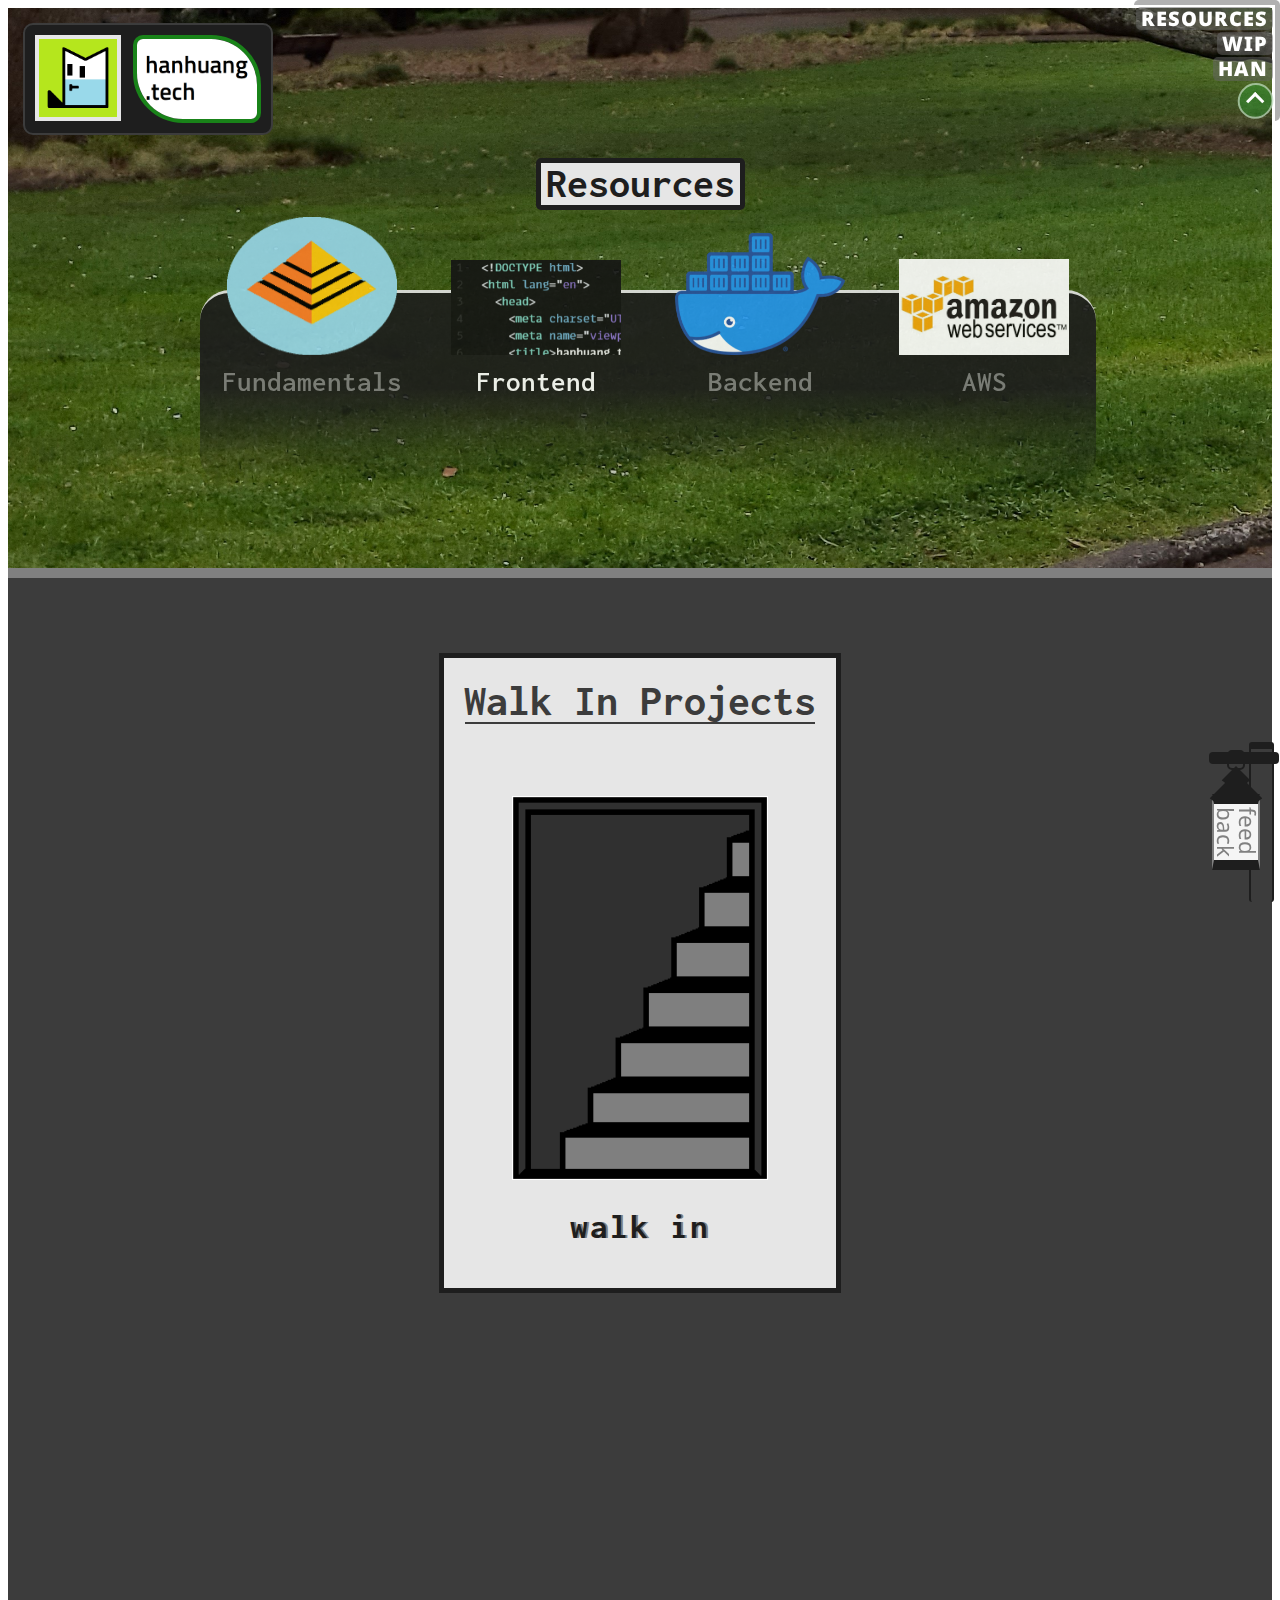
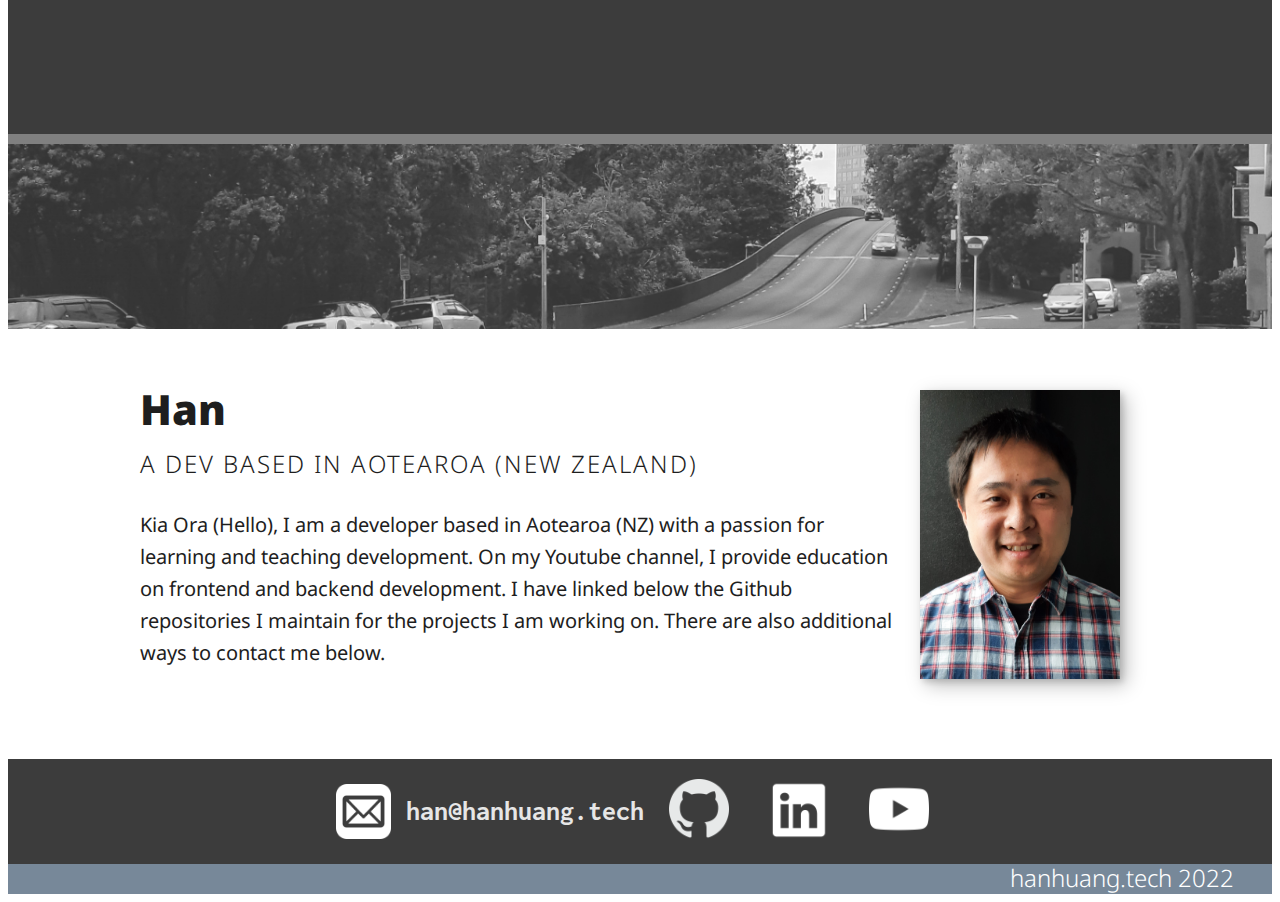
==== html/index.html @ 15618071 "Add new styles to wip grid" ====
<!DOCTYPE html>
<html lang="en">

<head>
  <meta charset="UTF-8" />
  <meta name="viewport" content="width=device-width, initial-scale=1.0" />
  <title>hanhuang.tech</title>
  <!--links-->
  <link rel="stylesheet" href="https://cdnjs.cloudflare.com/ajax/libs/normalize/7.0.0/normalize.min.css" />
  <link rel="stylesheet" href="css/style.css" />
  <!-- favicon -->
  <link rel="icon" type="image/png" href="img/favicon.ico" />
  <!-- fonts -->
  <link rel="preconnect" href="https://fonts.googleapis.com" />
  <link rel="preconnect" href="https://fonts.gstatic.com" crossorigin />
  <link href="https://fonts.googleapis.com/css2?family=Inconsolata&family=Noto+Sans:wght@400;700&display=swap"
    rel="stylesheet" />
</head>

<body>
  <header>
    <!-- nav -->
    <nav class="bar">
      <ul class="nav">
        <li class="nav">
          <a href="#trees">resources</a>
        </li>
        <li class="nav tooltip">
          <a href="#wip">wip<span class="wiptip">Walk In Projects</span></a>
        </li>
        <li class="nav"><a href="#han">han</a></li>
        <li class="nav-arrow">
          <a href="#"><span class="arrow"></span></a>
        </li>
      </ul>
    </nav>
    <a id="feedback" href="mailto:feedback@hanhuang.tech">
      <div class="lantern"></div>
      <div class="feedback">
        <span class="feedback">back</span>
        <span class="feedback">feed</span>
      </div>
    </a>
  </header>
  <!-- trees -->
  <section id="trees">
    <!-- logo -->
    <div id="logo">
      <div class="logo">
        <div id="habbit-toggle">
          <img src="img/habbitnoborder.png" class="habbit" alt="a pic of habbit" />
        </div>
        <a href="index.html">
          <img src="img/hht-banner.png" class="banner" alt="picture of hht banner" />
        </a>
      </div>
    </div>
    <div class="mb">.</div>
    <div class="trees">
      <h1 class="trees">Resources</h1>
    </div>

  </section>
  <!-- resources -->
  <section class="resources">
    <h1 class="resources">Resources</h1>
    <div class="subject-grps">
      <div class="subject">
        <img src="img/pyramid.png" alt="picture of pyramid logo" />
        <ul class="subject">
          <li class="subject">
            <a href="resources/fundamentals/index.html" style="color: gray;">Fundamentals</a>
            <ul class="subject">
              <li class="subject topic fundamentals">
                <a href="resources/fundamentals/index.html#cloud" style="color: gray;">VPS & Cloud computing</a>
              </li>
              <li class="subject topic fundamentals">
                <a href="resources/fundamentals/index.html#clienthost" style="color: gray;">Client-Host network</a>
              </li>
              <li class="subject topic fundamentals">
                <a href="resources/fundamentals/index.html#architectures" style="color: gray;">Monolithic vs
                  Microservice architectures</a>
              </li>
            </ul>
          </li>
        </ul>
      </div>
      <div class="subject">
        <img src="img/html.png" alt="picture of html" />
        <ul class="subject">
          <li class="subject">
            <a href="resources/frontend/index.html">Frontend</a>
            <ul class="subject">
              <li class="subject topic">
                <a href="resources/frontend/index.html#html">HTML</a>
              </li>
              <li class="subject topic">
                <a href="resources/frontend/index.html#css">CSS</a>
              </li>
              <li class="subject topic">
                <a href="resources/frontend/index.html#javascript">JavaScript</a>
              </li>
            </ul>
          </li>
        </ul>
      </div>
      <div class="subject">
        <img src="img/moby.png" alt="picture of moby" />
        <ul class="subject">
          <li class="subject">
            <a href="resources/backend/index.html" style="color: gray;">Backend</a>
            <ul class="subject">
              <li class="subject topic">
                <a href="#" style="color: gray;">Docker</a>
              </li>
              <li class="subject topic">
                <a href="#" style="color: gray;">Nginx</a>
              </li>
            </ul>
          </li>
        </ul>
      </div>
      <div class="subject">
        <img src="img/aws.jpg" alt="logo of aws services" />
        <ul class="subject">
          <li class="subject tooltip">
            <a href="resources/aws/index.html" style="color: gray;">
              AWS<span class="awstip">Amazon Web Services</span></a>
            <ul class="subject">
              <li class="subject topic aws">
                <a href="#" style="color: gray;">Elastic Cloud Compute</a>
              </li>
              <li class="subject topic aws">
                <a href="#" style="color: gray;">Simple Email Service</a>
              </li>
            </ul>
          </li>
        </ul>
      </div>
    </div>
  </section>

  <!-- flowers1 -->
  <div id="flowers1"></div>

  <!-- wip -->
  <section id="wip">
    <div id="walkin">
      <h1 class="walkin">Walk In Projects</h1>
      <img src="img/walkin.png" class="walkin" id="walkimg" alt="picture of stairs" />
      <h2 class="walkin" id="walkh2">walk in</h2>
    </div>
    <div id="hiddenwip">
      <h1 class="progress">Work In Progress</h1>
      <div id="hht">
        <a href="https://github.com/hanhuang-tech/hanhuang.tech">
          <div class="restrict hht">
            <img src="img/static.png" class="progress" alt="a picture of static site code" />
          </div>
        </a>
        <div>
          <h4 class="progress">hanhuang.tech site</h4>
          <p class="progress">
            Static site hanhuang.tech, featuring Shell scripts and files for ease of hosting, containerisation and
            parallel of files. Frontend of site uses Nginx with TLS encryption.
          </p>
          <h5 class="techleft">
            Techologies featured: HTML/CSS, JavaScript, Nginx, Docker, Shell scripts
          </h5>
        </div>
      </div>
      <div id="certgen">
        <a href="https://github.com/hanhuang-tech/certgen_docker" class="progress">
          <div class="restrict certbot">
            <img
              src="https://certbot.eff.org/assets/certbot/certbot-logo-1A-6d3526936bd519275528105555f03904956c040da2be6ee981ef4777389a4cd2.svg"
              class="progress" alt="certbot logo image" />
          </div>
        </a>
        <a href="https://certbot.eff.org/" id="certbot-eff">certbot.eff.org</a>
        <div>
          <h4 class="progress">certgen_docker</h4>
          <p class="progress">
            Creates a container for certbot and executes certbot commands on a mounted container.
          </p>
          <h5 class="techmid">
            Techologies featured: Certbot, Docker, Shell script
          </h5>
        </div>
      </div>
      <div id="clothingsite">
        <a href="https://github.com/hanhuang-tech/clothing-site">
          <div class="restrict clothingsite">
            <img src="img/tshirt.png" class="progress" alt="image of classic-tee" />
          </div>
        </a>
        <div>
          <h4 class="progress">clothing-site</h4>
          <p class="progress">
            Clothing site, featuring choosing of size,
            adding the item, and seeing the item in the cart.
          </p>
          <h5 class="techright">
            Techologies featured: JavaScript, HTML/CSS
          </h5>
        </div>
      </div>
      <div id="dotnet">
        <a href="https://github.com/hanhuang-tech/dotnet_console">
          <div class="restrict dotnet">
            <img src="img/dotnet.jpg" class="progress" alt="image of dotnet" />
          </div>
        </a>
        <div>
          <h4 class="progress">dotnet_console</h4>
          <p class="progress">
            Command-line applications that can run on the .NET Framework
          </p>
          <h5 class="techleft">
            Techologies featured: C#, .NET
          </h5>
        </div>
      </div>
      <div id="other">
        <a href="https://github.com/hanhuang-tech/dotnet_console" class="progress">
          <div class="restrict other">
            <img src="img/gmark.png" class="progress" alt="GitHub-Mark" />
          </div>
        </a>
        <div>
          <h4 class="progress">other projects</h4>
          <p class="progress">
            Other projects in production that I currently maintain or projects that are in development.
          </p>
          <h5 class="techmid">
            Techologies featured: Python
          </h5>
        </div>
      </div>
    </div>
  </section>

  <!-- flower2 -->
  <div id="flowers2"></div>

  <!-- sunset -->
  <div id="sunset"></div>

  <!-- han -->
  <section id="han">
    <div class="han">
      <h1 class="han">Han</h1>
      <h4 class="han">A Dev based in Aotearoa (New Zealand)
        <img class="han" src="img/faceshot.jpg" alt="a headshot of han huang" />
      </h4>
      <p class="han">
        Kia Ora (Hello), I am a developer based in Aotearoa (NZ) with a passion for learning and teaching development.
        On my Youtube channel, I provide education on frontend and backend development. I have linked below the Github
        repositories I maintain for the projects I am working on. There are also additional ways to contact me below.
      </p>
    </div>
  </section>

  <!-- contact -->
  <section id="contact">
    <div class="contact">
      <a href="mailto:han@hanhuang.tech" class="email">
        <img src="img/emailicon.png" id="email" alt="email icon" />
        <h3 class="email">han@hanhuang.tech</h3>
      </a>
      <ul class="contact">
        <li class="contact">
          <a href="https://github.com/hanhuang-tech/hanhuang.tech" class="contact">
            <img src="img/githubicon.png" id="github" alt="github icon" />
          </a>
        </li>
        <li class="contact">
          <a href="https://www.linkedin.com/in/han-huang-6808bb123" class="contact">
            <img src="img/linkedinicon.png" id="linkedin" alt="linkedin icon" />
          </a>
        </li>
        <li class="contact">
          <a href="https://www.youtube.com/channel/UCfbZ-JymS_WUZfyq-QU7UqQ" class="contact">
            <img src="img/youtubeicon.png" id="youtube" alt="youtube icon" />
          </a>
        </li>
      </ul>
    </div>
  </section>

  <!-- footer -->
  <footer id="footer">
    <h4 class="footer">hanhuang.tech 2022</h4>
  </footer>
  <script src="js/index.js"></script>
</body>

</html>
---- html/css/style.css ----
/* custom properties */
:root {
  --ff-primary: "Noto Sans", sans-serif;
  --ff-secondary: "Inconsolata", monospace;

  --fw-reg: 300;
  --fw-bold: 900;

  --clr-light: rgb(230, 230, 230);
  --clr-dark: rgb(30, 30, 30);
  --clr-dark2: rgb(60, 60, 60);
  --clr-accent: rgb(25, 131, 25);
  --clr-accent2: rgb(80, 80, 120);
  --clr-brown: rgb(138, 62, 0);
  --fs-h1: 2.4rem;
  --fs-h2: 1.8rem;
  --fs-h3: 1.4rem;
  --fs-h4: 1.2rem;
  --fs-h5: 1.2rem;
  --fs-body: 1rem;

  --bs: 0.25em 0.25em 0.75em rgba(0, 0, 0, 0.25),
    0.125em 0.125em 0.25em rgba(0, 0, 0, 0.15);
}

@media (min-width: 64em) {
  :root {
    --fs-h1: 2.6rem;
    --fs-h2: 2.2rem;
    --fs-h3: 1.75rem;
    --fs-h4: 1.5rem;
    --fs-h5: 1.2rem;
    --fs-body: 1.25rem;
  }
}

/* typography */
h1 {
  line-height: 1;
  margin: 0;
  font-size: var(--fs-h1);
}

h2 {
  line-height: 2;
  margin: 0;
  font-size: var(--fs-h2);
}

h3 {
  line-height: 0.5;
  margin: 0;
  font-size: var(--fs-h3);
}

h4 {
  line-height: 0.5;
  margin: 0;
  font-size: var(--fs-h4);
}

h5 {
  line-height: 1.2rem;
  font-size: var(--fs-h5);
  font-weight: var(--fw-reg);
}

body {
  line-height: 1.6;
  font-size: var(--fs-body);
  font-family: var(--ff-primary);
}

/* styles */
section {
  padding: 3em 2em;
}

img {
  display: block;
  max-width: 100%;
}

*,
*::before,
*::after {
  box-sizing: border-box;
}

.tooltip {
  position: relative;
  display: inline-block;
}

/* browse assist*/
:focus {
  outline: 3px solid lightblue;
  outline-offset: 2px;
  position: static;
  z-index: 5;
}

html {
  scroll-behavior: smooth;
}

.mb {
  visibility: hidden;
  padding: 0;
  margin: 0;
  line-height: 0;
  font-size: 1.5rem;
  color: lightgray;
}

.mb::after {
  position: relative;
  z-index: 6;
  display: block;
  padding: 0;
  margin: 0;
  content: "";
  background: gray;
  height: 3px;
  width: 3px;
  top: 675px;
}


@media (max-width: 30em) {
  .mb {
    visibility: visible;
  }
}

/* under construction */
#construction {
  background: linear-gradient(to right, blue, red 60%, white 100%);
  background-blend-mode: difference;
  /* border: 0px solid var(--clr-dark);
  border-width: 2px 0; */
  padding: 0;
  margin: 10px 0;
}

h3.construct {
  text-transform: uppercase;
  text-align: center;
  letter-spacing: 3px;
  color: var(--clr-light);
  font-weight: var(--fw-bold);
  font-size: 1.2rem;
  line-height: 1;
}

/* animations */

/*js habbit-move*/
.habbit-move img.habbit {
  animation: rotation 4s;
}

.habbit-move img.banner {
  animation: movenback 4s;
}

.habbit-move .nav-arrow {
  animation: arrowrotation 4s;
}

/*keyframes*/
@keyframes rotation {
  from {
    transform: rotate(0deg);
  }

  50% {
    border-radius: 75px;
  }

  to {
    transform: rotate(360deg);
  }
}

@keyframes movenback {
  50% {
    border-radius: 50px 10px 50px;
    border-color: maroon;
  }
}

@keyframes arrowrotation {
  from {
    transform: rotate(45deg);
  }

  50% {
    background-color: var(--clr-accent);
  }

  to {
    transform: rotate(765deg);
  }
}

@keyframes animateFI {
  0% {
    opacity: 0;
  }

  100% {
    opacity: 1;
  }
}

@keyframes animateFO {
  from {
    opacity: 1;
  }

  to {
    opacity: 0;
  }
}

@keyframes animateLtn {
  from {
    background: whitesmoke;
    border-color: var(--clr-dark) gray;
    color: gray;
  }

  60% {
    background: orange;
    border-color: rgb(25, 25, 25) rgb(25, 25, 25);
    color: brown;
  }

  80% {
    background: whitesmoke;
    border-color: var(--clr-dark) gray;
    color: gray;
  }

  to {
    background: yellow;
    border-color: rgb(25, 25, 25) rgb(25, 25, 25);
    color: brown;
  }
}

/* nav */
nav.bar {
  position: fixed;
  top: 0px;
  right: 0px;
  z-index: 5;
}

/*border and positioning*/
ul.nav {
  position: absolute;
  right: 0px;
  display: inline-grid;
  justify-items: right;
  border: 0px solid rgba(100, 100, 100, 0.5);
  border-width: 5px 5px 0 0;
  border-radius: 5px;
  margin: 0;
  padding: 2px;
  row-gap: 2px;
}

ul.nav:hover {
  border: 0px solid var(--clr-accent2);
  border-width: 5px 5px 0 0;
}

/*inside nav boxes*/
li.nav {
  list-style-type: none;
  background-color: rgba(100, 100, 100, 0.5);
  border-radius: 5px;
  line-height: 1.2rem;
  padding: 2px 5px;

}

li.nav a {
  color: white;
  text-transform: uppercase;
  text-decoration: none;
  font-weight: var(--fw-bold);
  letter-spacing: 1px;
}

li.nav:hover {
  background-color: var(--clr-accent2);
}

/*wiptip*/
.tooltip .wiptip {
  visibility: hidden;
  position: absolute;
  opacity: 0;
  z-index: 1;
  background-color: white;
  color: var(--clr-accent2);
  width: 75px;
  font-size: 1rem;
  line-height: 1rem;
  text-align: center;
  text-transform: capitalize;
  letter-spacing: 0px;
  font-family: var(--ff-secondary);
  border-radius: 5px;
  border: 1px solid var(--clr-accent2);
  top: -2px;
  right: 52px;
}

/*tooltip arrow*/
.tooltip .wiptip::after {
  content: " ";
  position: absolute;
  top: 50%;
  left: 100%;
  margin-top: -10px;
  border: 6px solid;
  border-color: transparent transparent transparent var(--clr-accent2);
}

.tooltip:hover .wiptip {
  visibility: visible;
  opacity: 1;
  animation-name: animateFI;
  animation-duration: 2s;
}

@media (min-width: 64em) {
  .tooltip .wiptip {
    width: 90px;
    font-size: 1.2rem;
    line-height: 1.2rem;
    top: 0px;
    right: 62px;
  }
}

/*arrow*/
.arrow {
  border: solid white;
  border-width: 3px 0 0 3px;
  display: inline-block;
  margin: 0 9.2px;
  padding: 5px;
}

.nav-arrow {
  list-style-type: none;
  background-color: rgba(50, 150, 50, 0.5);
  font-size: 1.25em;
  transform: rotate(45deg);
  border: 2px solid rgba(255, 255, 255, 0.5);
  border-radius: 20px;
}

.nav-arrow:hover {
  background-color: var(--clr-accent);
}

@media (min-width: 64em) {
  .nav-arrow {
    font-size: 1em;
  }

  nav.bar {
    height: 175px;
    width: 160px;
  }
}

/*feedback lantern*/
/*hide lantern under 600px width*/
@media (max-width: 40em) {
  #feedback {
    visibility: hidden;
    opacity: 1;
  }
}

/*lantern intial position*/
#feedback {
  position: fixed;
  right: 20px;
  bottom: 30px;
  z-index: 4;
  text-decoration: none;
}

/*lantern stand hori*/
div.lantern::before {
  position: absolute;
  z-index: 5;
  bottom: 4px;
  left: -20px;

  content: "";
  display: block;
  background: var(--clr-dark);

  width: 70px;
  height: 12px;
  border-radius: 4px;
}

/*lantern stand vert*/
div.lantern::after {
  position: absolute;
  z-index: 4;
  top: -10px;
  left: 20px;

  content: "";
  display: block;
  background: var(--clr-dark2);
  border: 0px solid var(--clr-dark);
  border-width: 7px 2px 0;
  width: 25px;
  height: 160px;
  border-radius: 3px;
}

/*lantern handle*/
div.lantern {
  position: absolute;
  z-index: 4;
  bottom: 100px;
  right: 15px;

  border: 2px solid var(--clr-dark);
  border-radius: 5px;

  width: 18px;
  height: 20px;
}

/*lantern post*/
a.feedback::after {
  position: absolute;
  z-index: 4;
  bottom: 12px;
  right: 21px;

  content: "";
  display: block;
  background: var(--clr-dark);
  width: 6px;
  height: 95px;
  border-radius: 3px;
}

/*1st dome*/
div.feedback::before {
  content: "";
  position: absolute;
  z-index: 4;
  bottom: 74px;
  right: 2px;
  border: 20px solid;
  border-color: transparent transparent var(--clr-dark) transparent;
  border-radius: 20px;
}

/*2nd dome*/
div.feedback::after {
  content: "";
  position: absolute;
  z-index: 4;
  bottom: 56px;
  right: -10px;
  border: 32px solid;
  border-color: transparent transparent var(--clr-dark) transparent;
  border-radius: 20px;
}

/*whole bulb*/
div.feedback {
  position: absolute;
  z-index: 4;
  bottom: 0px;
  right: 0px;

  display: flex;
  background: whitesmoke;
  border-width: 10px 2px;
  border-style: solid;
  border-color: var(--clr-dark) gray;
}

/*twin bulbs*/
span.feedback {
  position: relative;
  z-index: 4;
  display: inline-block;
  writing-mode: vertical-lr;

  text-decoration: none;
  color: gray;
  font-size: 1.4rem;
  line-height: 1rem;
  padding: 3px;
}

/*lantern hover*/
a.feedback:hover {
  background: rgb(25, 25, 25);
}

div.handle {
  border-color: rgb(25, 25, 25);
}

div.feedback:hover::before {
  border-color: transparent transparent rgb(25, 25, 25) transparent;
}

div.feedback:hover {
  transition-delay: 1s;
  background-color: yellow;
  border-color: rgb(25, 25, 25);

  animation-name: animateLtn;
  animation-delay: .8s;
  animation-duration: 1s;
}

span.feedback:hover {
  color: rgb(25, 25, 25);
}

div.feedback:hover::after {
  border-color: transparent transparent rgb(25, 25, 25) transparent;
}

/* fourofour */
#fourofour {
  background: lightcyan;
}

div.fourofour {
  padding: 22px;
}

img.fourofour {
  margin: 0 auto;
  padding: 10px;
  max-width: 180px;
}

h1.fourofour {
  text-align: center;
  color: var(--clr-dark2);
  font-size: 2.2rem;
  line-height: 3rem;
  padding: 5px;
}

h3.fourofour {
  text-align: center;
  font-size: 1.4rem;
  line-height: 2.5rem;
  color: cadetblue;
}

h4.fourofour {
  text-align: center;
  font-size: 1.1rem;
  line-height: 2rem;
  color: var(--clr-dark2);
}

div.fourreturn {
  background: red;
  text-align: center;
  max-width: 190px;
  padding: 5px;
  margin: 10px auto;
}

a.fourreturn {
  color: var(--clr-light);
  font-size: 1.1rem;
  text-decoration: none;
}

@media (min-width: 64em) {
  div.fourofour {
    padding: 102.5px;
  }

  img.fourofour {
    max-width: 200px;
  }

  h1.fourofour {
    font-size: 2.8rem;
  }

  h3.fourofour {
    text-align: center;
    font-size: 1.8rem;
    line-height: 2.5rem;
  }

  h4.fourofour {
    text-align: center;
    font-size: 1.4rem;
    line-height: 2.5rem;
    padding: 10px;
  }

  div.fourreturn {
    max-width: 220px;
  }

  a.fourreturn {
    font-size: 1.3rem;
  }
}

/*trees*/
#trees {
  background-image: url(../img/trees.jpg);
  background-position: bottom 180px left -400px;
  background-repeat: no-repeat;
  background-size: cover;
  background-attachment: fixed;
  height: 154px;
  padding: 15px;
  border-width: 0 0 12px 0;
  border-style: solid;
  border-color: var(--clr-dark);
}

/* logo */
#logo {
  display: flex;
}

div.logo {
  display: flex;
  padding: 10px;
  column-gap: 5%;
  min-width: 250px;
  width: 25%;
  background: var(--clr-dark);
  border: 2px solid var(--clr-dark2);
  border-radius: 10px;
}

img.habbit {
  border: 4px solid var(--clr-light);
  cursor: pointer;
}

img.habbit:hover {
  border: 4px solid var(--clr-dark2);
  transition: 0.5s;
}

img.banner {
  border: 4px solid var(--clr-accent);
  border-radius: 10px 50px;
}

img.banner:hover {
  border: 4px solid var(--clr-accent2);
  transition: 0.5s;
}

div.rbanner {
  display: flex;
  background-image: linear-gradient(to right,
      rgba(174, 174, 174, 1) 0%,
      rgba(255, 255, 255, 0)),
    url(../img/pohutu.jpg);
  background-size: cover;
  background-color: var(--clr-accent);
  background-repeat: no-repeat;
  background-position: 0px;
  margin-left: 50%;
  width: 1000px;
}

/* title: resources */
div.trees {
  text-align: center;
}

h1.trees {
  display: inline-block;
  color: white;
  margin: 80px 0;
  padding: 2px 20px;
  font-family: var(--ff-secondary);
  background: rgba(0, 0, 0, 0.5);
}

@media (min-width: 64em) {
  #trees {
    height: 560px;
    border-color: transparent;
  }

  div.logo {
    max-width: 250px;
  }

  h1.trees {
    text-align: center;
    color: var(--clr-dark);
    margin: 20px 0;
    padding: 0px 5px;
    font-family: var(--ff-secondary);
    background: var(--clr-light);
    border: 5px solid var(--clr-dark);
    border-radius: 5px;
  }
}

/*resources*/
section.resources {
  background: var(--clr-accent2);
  padding: 120px 0 40px;
}

h1.resources {
  visibility: hidden;
  opacity: 0;
  padding: 0;
  margin: 0;
}

/*subject div of resources*/
div.subject {
  display: flex;
  flex-direction: column;
  align-items: center;
  margin-bottom: 60px;
}

div.subject img {
  width: 130px;
}

li.subject a {
  display: inline;
  text-decoration: none;
  color: white;
  font-size: 1.5rem;
  font-weight: 600;
  padding: 0 10px;
}

/*offset padding added in li.subject a*/
ul.subject {
  padding: 0;
}

/*specify li only*/
li.subject .topic a {
  display: block;
  font-size: 1.2rem;
  line-height: 1.6rem;
  font-weight: var(--fw-reg);
  border: 1px solid white;
}

li.subject .fundamentals a {
  text-align: start;
  width: 220px;
}

li.subject .aws a {
  text-align: start;
  width: 148px;
}

/*subject headings*/
ul.subject li.subject {
  display: inline-block;
  font-weight: var(--fw-reg);
  font-family: var(--ff-secondary);
  line-height: 1.8rem;
  border-radius: 5px;
}

ul.subject li.subject:hover {
  background: mediumslateblue;
}

/*tooltip*/
.tooltip .awstip {
  background-color: white;
  color: black;
  width: 80px;
  font-size: 1rem;
  border-radius: 5px;
  line-height: 1rem;
  font-family: var(--ff-secondary);
  text-align: center;
  visibility: hidden;
  position: absolute;
  opacity: 0;
  z-index: 4;
  top: 0px;
  left: 78px;
}

/*tooltip arrow*/
.tooltip .awstip::after {
  content: "";
  position: absolute;
  top: 50%;
  right: 100%;
  margin-top: -6px;
  border-width: 6px;
  border-style: solid;
  border-color: transparent white transparent transparent;
}

.tooltip:hover .awstip {
  visibility: visible;
  opacity: 1;
  animation-name: animateFI;
  animation-duration: 2s;
}

@media (min-width: 64em) {
  .tooltip .awstip {
    width: 110px;
    font-size: 1.2rem;
    top: 0px;
    left: 85px;
  }
}

/*reveal dropdown on hover*/
ul.subject li.subject ul.subject {
  position: absolute;
  width: 160px;
  display: none;
}

ul.subject li.subject:hover ul.subject {
  display: block;
}

ul.subject li.subject ul.subject li.subject {
  background: black;
}

ul.subject li.subject ul.subject li.subject:hover {
  background: var(--clr-dark2);
}

@media (min-width: 64em) {
  section.resources {
    position: absolute;
    opacity: 0.9;
    z-index: 1;
    top: 290px;
    width: 70%;
    background: linear-gradient(to bottom, var(--clr-dark) 50%, rgba(0, 100, 0, 0));
    margin: 0 0 0 15%;
    padding: 10px 0;
    border-width: 3px 0px 0px;
    border-style: solid;
    border-color: var(--clr-light);
    border-radius: 30px;
  }

  div.subject-grps {
    display: flex;
    justify-content: space-around;
  }

  div.subject {
    position: relative;
    width: 170px;
    height: 130px;
    margin: 0;
  }

  div.subject img {
    position: absolute;
    bottom: 120px;
    width: 100%;
    margin: auto auto;
  }

  ul.subject li.subject:hover {
    background: slategray;
  }

  ul.subject li.subject ul.subject {
    position: absolute;
    width: 260px;
    display: none;
  }

  /*subject heading*/
  li.subject a {
    font-size: 1.8rem;
    line-height: 2rem;
    margin: 0;
  }

  /*subject li*/
  li.subject .topic a {
    text-align: start;
    font-size: 1.4rem;
    line-height: 1.8rem;
    font-weight: var(--fw-reg);
  }

  li.subject .fundamentals a {
    width: 260px;
  }

  li.subject .aws a {
    text-align: start;
    width: 250px;
  }
}

/*flowers1*/
#flowers1 {
  visibility: hidden;
  opacity: 0;
}

/*wip*/
#wip {
  display: grid;
  background: var(--clr-dark2);
  transition-delay: 2s;
  transition-duration: 1.5s;
}

/*overlap visible and hidden div requires grid (above)*/
#walkin,
#hiddenwip {
  grid-column: 1;
  grid-row: 1;
}

/*div wip elements*/
#walkin {
  opacity: 1;
  transition-delay: 2s;
  transition-duration: 1.5s;
  z-index: 1;
  background-color: var(--clr-light);
  border: 5px solid var(--clr-dark);
  margin: 15px auto 0;
  max-height: 640px;
}

h1.walkin {
  color: var(--clr-dark2);
  text-align: center;
  font-family: var(--ff-secondary);
  font-size: 2.2rem;
  margin: 20px;
}

h1.walkin::after {
  content: "";
  display: block;
  background: var(--clr-dark2);
  max-width: 280px;
  height: 2px;
  margin: 0 auto 70px;
}

img.walkin {
  width: 215px;
  cursor: wait;
  border: 7px solid transparent;
  margin: 10px auto;
  transition-duration: 6s;
}

img.walkin:hover {
  border: 7px solid slategray;
  transition-duration: 6s;
}

h2.walkin {
  text-align: center;
  text-shadow: 2px 0 gray;
  font-family: var(--ff-secondary);
  letter-spacing: 2px;
  color: var(--clr-dark);
  transition-duration: 6s;
}

/*hidden wip*/
#hiddenwip {
  opacity: 0;
  transition-delay: 2s;
  transition-duration: 1.5s;
  z-index: 0;
}

h1.progress {
  color: white;
  text-align: center;
  font-size: 2.2rem;
  font-family: var(--ff-secondary);
  grid-area: h1;
  margin: 40px auto;
}

h1.progress::after {
  content: "";
  display: block;
  background: white;
  max-width: 280px;
  height: 2px;
  margin: 0 auto 60px;
}

div.restrict {
  /*image restrictor*/
  display: flex;
  height: 145px;
  width: 200px;
  overflow: hidden;
  margin: 40px auto 20px;
}

#certbot-eff {
  display: block;
  background: red;
  color: white;
  text-decoration: none;
  text-align: center;
  margin: 0px auto 10px;
  width: 150px;
  border-radius: 5px;
}

#certbot-eff:hover {
  background: var(--clr-dark);
  transition: 0.5s;
}

img.progress {
  width: 200px;
  align-items: center;
}

img.progress:hover {
  transform: scale(1.1);
  opacity: 0.8;
  transition: 2s;
}

h4.progress {
  text-align: center;
  color: var(--clr-light);
}

p.progress {
  text-align: center;
  color: var(--clr-light);
  margin-top: 10px;
}

h5.techleft,
h5.techmid,
h5.techright {
  text-align: center;
  margin: 0px;
  color: orange;
  font-family: var(--ff-secondary);
}

@media (min-width: 64em) {
  #wip {
    border-style: solid;
    border-color: gray;
    border-width: 10px 0;
  }

  /*walkin*/
  h1.walkin {
    font-size: 2.75rem;
    margin-bottom: 60px;
  }

  h1.walkin::after,
  h1.progress::after {
    max-width: 350px;
    margin: 0 auto;
  }

  img.walkin {
    width: 280px;
    margin: 0 auto;
    border: 12px solid transparent;
  }

  img.walkin:hover {
    border: 12px solid slategray;
    transition-duration: 6s;
  }

  /*hiddenwip*/
  #hiddenwip {
    display: grid;
    position: relative;
    grid-template-rows: 140px auto auto;
    grid-template-columns: auto auto auto;
    grid-template-areas:
      "h1 h1 h1"
      "hht certgen clothing"
      "dotnet other buffer";
  }

  h1.progress {
    font-size: 2.75rem;
  }

  #hht {
    position: relative;
    grid-area: hht;
    background: var(--clr-light);
    padding: 25px;
    margin: 5px;
    border-radius: 10px;
  }

  #certgen {
    position: relative;
    grid-area: certgen;
    background: var(--clr-light);
    padding: 0 25px;
    margin: 5px;
    border-radius: 10px;
  }

  #certbot-eff {
    position: absolute;
    z-index: 1;
    right: 80px;
    top: 40px;
    margin: 0;
  }

  #clothingsite {
    position: relative;
    grid-area: clothing;
    background: var(--clr-light);
    padding: 25px;
    margin: 5px;
    border-radius: 10px;
  }

  #dotnet {
    position: relative;
    grid-area: dotnet;
    background: var(--clr-light);
    padding: 25px;
    margin: 5px;
    border-radius: 10px;
  }

  #other {
    position: relative;
    grid-area: other;
    background: var(--clr-light);
    padding: 0 25px;
    margin: 5px;
    border-radius: 10px;
  }

  div.restrict {
    height: 200px;
    width: 300px;
  }

  div.hht,
  div.dotnet {
    float: right;
    margin: 0 0 60px 20px;
  }

  div.certbot,
  div.other {
    height: 150px;
    width: 225px;
    margin: 0 auto;
    padding: 0;
  }

  div.clothingsite {
    float: left;
    margin: 0 20px 60px 0;
  }

  img.progress {
    width: 300px;
  }

  h4.progress {
    color: lightslategray;
    line-height: 1.8rem;
  }

  p.progress {
    color: lightslategray;
    text-align: center;
    font-size: 1.2rem;
    line-height: 1.5rem;
    margin: 10px 0 5px;
  }

  h5.techleft {
    position: absolute;
    display: inline-block;
    align-content: center;
    color: var(--clr-accent);
    outline: 2px solid var(--clr-accent);
    background: white;
    width: 300px;
    padding: 3px;
    margin: 0;
    right: 25px;
    top: 230px;
  }

  h5.techmid {
    position: absolute;
    display: inline-block;
    align-content: center;
    color: var(--clr-brown);
    outline: 2px solid var(--clr-brown);
    background: white;
    width: 300px;
    padding: 5px;
    margin: 0;
    left: 120px;
    top: 245px;
  }

  h5.techright {
    position: absolute;
    display: inline-block;
    align-content: center;
    color: var(--clr-accent);
    outline: 2px solid var(--clr-accent);
    background: white;
    width: 300px;
    padding: 5px;
    margin: 0;
    left: 25px;
    top: 230px;
  }
}

/*flowers2*/
#flowers2 {
  opacity: 0.8;
  z-index: 1;
  background-image: url(../img/pohutu.jpg);
  background-position-x: 20%;
  background-size: cover;
  filter: grayscale(50%);
  height: 500px;
  margin-top: -500px;
  transition-duration: 5s;
}

@media (min-width: 64em) {
  #flowers2 {
    visibility: hidden;
    opacity: 0;
  }
}

/*sunset*/
#sunset {
  visibility: hidden;
  opacity: 0;
}

@media (min-width: 64em) {
  #sunset {
    visibility: visible;
    opacity: 1;
    background-image: url(../img/bridge.jpg);
    background-position: 0 56%;
    filter: grayscale(100%);
    height: 185px;
    opacity: 0.8;
    background-size: cover;
    margin: 0 0 0 0;
  }
}

/*han*/
#han {
  color: var(--clr-dark);
}

h1.han {
  font-weight: var(--fw-bold);
}

h4.han {
  text-transform: uppercase;
  letter-spacing: 2px;
  font-weight: var(--fw-reg);
  line-height: 1.8rem;
  padding-top: 20px;
}

p.han {
  text-align: center;
}

img.han {
  max-width: 200px;
  margin: 25px auto;
  box-shadow: var(--bs);
}

@media (min-width: 64em) {
  div.han {
    max-width: 1000px;
    margin: 0 auto;
  }

  p.han {
    text-align: start;
    padding: 30px 0;
    margin: 0;
  }

  img.han {
    float: right;
    margin: -60px 20px 0px;
  }
}

/* contact */
#contact {
  background: var(--clr-dark2);
  margin: 0;
  padding: 20px;
}

div.contact {
  margin: 0 auto;
  max-width: 1000px;
}

a.email {
  display: flex;
  text-decoration: none;
  justify-content: center;
  padding: 5px;
  margin-bottom: 10px;
  border-radius: 8px;
}

a.email:hover {
  background: var(--clr-accent2);
}

#email {
  width: 50px;
  height: 100%;
  padding: 0 10px 0 0;
  filter: invert(100%);
}

h3.email {
  margin: auto 0;
  font-family: var(--ff-secondary);
  color: var(--clr-light);
}

#github {
  max-width: 50px;
  filter: invert(100%);
}

#github:hover {
  filter: invert(2%);
}

#linkedin,
#youtube {
  max-width: 50px;
  filter: invert(100%);
}

#linkedin:hover,
#youtube:hover {
  filter: invert(10%);
}

ul.contact {
  display: flex;
  justify-content: space-evenly;
  margin: 0;
  padding: 0;
}

li.contact {
  list-style-type: none;
}

@media (min-width: 64em) {
  h2.contact {
    text-align: center;
  }

  div.contact {
    display: flex;
    justify-content: center;
    padding: 0;
  }

  a.email {
    display: flex;
    text-decoration: none;
    justify-content: center;
    padding: 5px;
    margin: 0;
    border-radius: 8px;
  }

  a.email:hover {
    background: var(--clr-accent2);
  }

  #email {
    width: 70px;
    height: 100%;
    padding-right: 15px;
    filter: invert(100%);
  }

  h3.email {
    margin: auto 0;
    font-family: var(--ff-secondary);
    color: var(--clr-light);
  }

  #github,
  #linkedin,
  #youtube {
    max-width: 60px;
    filter: invert(100%);
    margin: 0 20px;
  }

  #github:hover {
    filter: invert(2%);
  }

  #linkedin:hover,
  #youtube:hover {
    filter: invert(10%);
  }

  ul.contact {
    display: flex;
    justify-content: space-evenly;
    margin: 0;
    padding: 0;
  }
}

/* footer */
#footer {
  height: 30px;
  position: relative;
  background: lightslategray;
  z-index: 0;
  bottom: 0px;
}

h4.footer {
  position: absolute;
  bottom: 10px;
  right: 38px;
  font-weight: var(--fw-reg);
  color: white;
}

/***********************************************************************************************************/
/* resfrontend */
#resindex {
  background-image: linear-gradient(to bottom,
      rgb(0, 0, 0, 0.6) 0%,
      rgba(170, 112, 5, 0.8) 100%),
    url(../img/treebyhouse.jpg);
  background-size: cover;
  background-position-x: -100px;
  background-attachment: fixed;
  height: 550px;
}

div.resindex {
  background-color: var(--clr-light);
  max-width: 400px;
  margin: 85px auto 0;
  padding: 0;

  display: flex;
  flex-direction: column;
}

div.reswrapper {
  display: flex;
  justify-content: center;
}

img.resindex {
  margin: 0 auto 3px;
  width: 400px;
}

div.resstatic {
  margin: auto 0px;
}

a.resstatic {
  text-decoration: none;
}

h4.resstatic {
  display: inline-block;
  background: var(--clr-dark2);
  color: var(--clr-light);
  line-height: 2rem;
  padding: 0 10px;
  margin: 2px 0;
  font-family: var(--ff-secondary);
}

h4.resstatic:hover {
  background: var(--clr-dark);
}

div.ressocial {
  display: flex;
  margin: auto 0;
}

@media (max-width: 30em) {
  div.reswrapper {
    margin: auto 50px;
  }

  .res-github,
  .res-youtube {
    width: 35px;
  }
}

.res-github {
  opacity: 90%;
  max-width: 40px;
  margin: 0 3px;
}

.res-youtube {
  opacity: 85%;
  max-width: 40px;
  margin: 0 3px;
}

.res-github:hover,
.res-youtube:hover {
  opacity: 100%;
}

p.resindex {
  background: var(--clr-light);
  text-align: center;
  padding: 0 20px 5px;
  margin: 0 auto;
  max-width: 400px;
  border-radius: 0 0 10px 10px;
}

/* html */

#html {
  background: var(--clr-light);
  border: 0px solid var(--clr-brown);
  border-width: 30px 0;
  padding: 20px;
}

#reshtml {
  max-width: 200px;
  background: lightgrey;
  margin: 0 auto;
}

div.reshtml {
  display: inline-flex;
  padding: 0px 20px;
  border: 5px solid var(--clr-dark);
}

a.reshtml {
  text-decoration: none;
}

h3.reshtml {
  font-size: 2rem;
  line-height: 2.8rem;
  color: var(--clr-dark);
  margin: auto 0;
  font-family: var(--ff-secondary);
}

@media (max-width: 30em) {

  h3.reshtml {
    font-size: 1.7rem;
    line-height: 2.2rem;
    margin: 0 auto;
  }

  #reshtml {
    max-width: 170px;
  }

  div.reshtml {
    padding: 0px 15px;
    border-width: 4px;
  }
}

/* sitebackend */
/*
.sitebackend__title {
  text-align: center;
}

.sitebackend__blog {
  max-width: 1000px;
  margin-left: auto;
  margin-right: auto;
}*/

/* .resourcesbackend */

.resourcesbackend__background {
  background-color: grey;
  background-image: url(../img/treesbyfootpath.jpg);
  background-size: cover;
  background-blend-mode: multiply;
  max-height: 350px;
}

.resourcesbackend__logo {
  margin-left: auto;
  margin-right: auto;
  width: 200px;
  height: 200px;
}

.resourcesbackend__caption {
  color: lightblue;
  font-weight: var(--fw-bold);
  font-family: var(--ff-secondary);
  font-size: 2em;
  text-align: center;
  margin: auto;
}

/* express */

.express__title {
  text-align: center;
}

.express__blog {
  max-width: 1000px;
  margin-left: auto;
  margin-right: auto;
}

/* site frontend */

.sfe-nav__bar {
  position: fixed;
  top: -18px;
  right: 2px;
  z-index: 4;
  width: 100px;
}

.sfe-titlepage__section {
  padding: 0;
}

.sfe-titlepage__div {
  background-color: var(blue);
  border: 0px solid var(--clr-light);
  border-width: 10px 0 10px 0;

  display: grid;
  grid-template-columns: 1fr 1fr;
  height: 275px;
}

.sfe-titlepage__services {
  margin-top: 175px;
  margin-left: 35px;
}

.sfe-titlepage__title {
  color: var(--clr-light2);
  font-size: 1.75rem;
  line-height: 0;
}

.sfe-titlepage__subtitle {
  color: var(--clr-light2);
  font-size: 1.5rem;
  line-height: 1;
  padding-right: 20px;
}

.sfe-titlepage__background {
  background-image: linear-gradient(to right,
      rgba(0, 0, 205, 1) 5%,
      rgba(255, 255, 255, 1)),
    url("../img/streetopening.jpg");
  background-size: cover;
  background-position: 0px;

  background-blend-mode: multiply;
  height: 255px;

  border: 0px solid var(--clr-light);
  border-width: 0 0 0 5px;
}

.sfe-logo__background {
  padding-top: 20px;
  padding-left: 5%;
  padding-right: 5%;
  padding-bottom: 30px;
}

.sfe-logo__holder {
  background-image: linear-gradient(lightblue 1%, var(--clr-light));
  padding-top: 20px;

  min-width: 200px;
  border: 5px solid var(--clr-dark);
  border-radius: 10px;
}

.sfe-logo__img {
  margin-left: auto;
  margin-right: auto;
  width: 20%;
  min-width: 170px;
}

.sfe-logo__text {
  text-align: center;
  min-width: 170px;
}

.sfe-logo__title {
  background-color: var(--clr-light);
  line-height: 1.5;
  font-size: 1.5rem;
  width: 20%;
  min-width: 170px;

  text-align: center;
  margin: auto;
  margin-top: 3px;
  margin-bottom: 3px;
  color: var(--clr-dark);
  border: 5px solid var(--clr-dark);
}

.sfe-github__link {
  display: flex;
  margin-left: auto;
  margin-right: auto;
  text-decoration: none;
  height: 35px;
  max-width: 230px;
  background-color: lightgrey;
  border: 1px solid var(--clr-dark);
}

.sfe-github__desc {
  line-height: 0;
  font-size: 1.1rem;
  font-family: var(--ff-secondary);
  letter-spacing: 2px;
  margin-top: 16px;
  margin-left: auto;
  margin-right: auto;
  color: var(--clr-darkgrey);
  position: relative;
}

.sfe-github__desc:hover,
.sfe-github__link:hover {
  background-color: var(--clr-light);
}

.sfe-logo__body {
  background-color: var(--clr-light);
  max-width: 600px;
  border: 2px solid var(--clr-dark);
  border-radius: 10px;

  margin-top: 5px;
  margin-left: auto;
  margin-right: auto;
  padding: 5px;
}

.sfe-html__background {
  background-color: lightgrey;
  background-size: cover;
  border: 5px solid grey;
  padding: 20px;
  padding-left: 15px;
}

.rating__section {
  display: flex;
  justify-content: center;
  margin-top: 40px;
}

.pro-cir {
  min-width: 20px;
  height: 20px;
  border-radius: 50%;
  background: var(--clr-forestgreen);

  position: relative;
  z-index: 0;
  margin-left: -28px;
  margin-top: 4px;
}

.pro__title {
  line-height: 1;
  margin-left: 12px;
  margin-bottom: 8px;
  font-size: 1.6rem;
  color: var(--clr-darkgrey);
}

.pro__ul {
  content: "";
  display: block;
  max-width: 300px;
  height: 3px;
  margin: auto;
  background: var(--clr-limegreen);
  margin-bottom: 10px;
}

.con-tri {
  width: 0;
  height: 0;
  border-left: 10px solid transparent;
  border-right: 10px solid transparent;
  border-bottom: 20px solid red;

  position: relative;
  z-index: 0;
  margin-top: 2px;
}

.con__title {
  line-height: 1;
  margin-left: 12px;
  margin-bottom: 8px;
  font-size: 1.6rem;
  color: grey;
}

.con__ul {
  content: "";
  display: block;
  max-width: 410px;
  height: 3px;
  margin: auto;
  background: orange;
  margin-bottom: 10px;
}

.sfe-html__body {
  margin-top: 5px;
}

.sfe-css__background {
  background-color: var(--clr-paleaqua);
  background-size: cover;
  border: 5px solid var(--clr-dodgerblue);
  padding: 40px;
}

.sfe-javascript__background {
  background-color: lightgreen;
  background-size: cover;
  border: 5px solid green;
  padding: 40px;
}

.html__gap {
  margin-top: 50px;
}

h3.side-page {
  margin-top: 20px;
  margin-bottom: 20px;
  font-size: 1.8rem;
  line-height: 0.8rem;
  font-family: var(--ff-secondary);
}

h3.side-section {
  display: inline-block;
  font-family: var(--ff-secondary);
  font-weight: var(--fw-reg);
  font-size: 1.4rem;
  line-height: 0.5;
  background-color: lightgray;
  padding: 8px;
  border: 2px solid darkblue;
  border-radius: 5px;
  box-shadow: 1px 1px;
}

.section__restrict {
  max-width: 1000px;
  margin-left: auto;
  margin-right: auto;
  margin-top: 0px;
}

.section__title {
  font-size: 1.4rem;
  margin-bottom: 5px;
}

.codebox {
  display: block;
  font-family: var(--ff-secondary);
  padding: 12px 12px;
  background-color: var(--clr-light);
  border: 0px solid var(--clr-dark);
  border-width: 2px 2px 2px 8px;
}

/* codebox coloured text */
.codeblue {
  color: darkblue;
}

.codebrown {
  color: var(--clr-brown);
}

.codegreen {
  color: darkgreen;
}

.codebox__margin0 {
  line-height: 1;
  margin-top: 0px;
  margin-bottom: 0px;
}

.codebox__margin1 {
  line-height: 1;
  margin-top: 0px;
  margin-bottom: 0px;
  margin-left: 40px;
}

.codebox__margin2 {
  line-height: 1;
  margin-top: 0px;
  margin-bottom: 0px;
  margin-left: 80px;
}

.codebox__margin3 {
  line-height: 1;
  margin-top: 0px;
  margin-bottom: 0px;
  margin-left: 120px;
}

.codebox__margin4 {
  line-height: 1;
  margin-top: 0px;
  margin-bottom: 0px;
  margin-left: 160px;
}

.codebox__margin5 {
  line-height: 1;
  margin-top: 0px;
  margin-bottom: 0px;
  margin-left: 200px;
}

/* spoilers */

#spoil-btn1 {
  color: grey;
  background: lightgrey;
  border: 0px solid grey;
  border-width: 2px 2px 2px 8px;
  font-family: (var(--ff-secondary));
  position: relative;
  margin: 0px 0px;
  line-height: 0.5;
}

#spoil-btn1:hover {
  background: lightgrey;
  cursor: pointer;
}

#spoil-btn2 {
  color: var(--clr-brown);
  background: orange;
  border: 0px solid var(--clr-brown);
  border-width: 2px 2px 2px 8px;
  font-family: (var(--ff-secondary));
  position: relative;
  line-height: 0.5;
}

#spoil-btn2:hover {
  background: var(--clr-darkorange);
  cursor: pointer;
}

#spoil-btn3 {
  color: var(--clr-dodgerblue);
  background: var(--clr-paleaqua);
  border: 0px solid var(--clr-dodgerblue);
  border-width: 2px 2px 2px 8px;
  font-family: (var(--ff-secondary));
  position: relative;
  line-height: 0.5;
}

#spoil-btn3:hover {
  background: var(--clr-skyblue);
  cursor: pointer;
}

#spoil-btna {
  color: var(--clr-forestgreen);
  background: var(--clr-light);
  border: 3px solid var(--clr-forestgreen);
  border-radius: 10px;
  font-family: (var(--ff-secondary));
  font-size: 1.4rem;
  position: relative;
}

#spoil-btna:hover {
  background: var(--clr-forestgreen);
  color: var(--clr-light);
  cursor: pointer;
}

#spoil-btnb {
  color: var(--clr-copper);
  background: var(--clr-light);
  border: 3px solid var(--clr-copper);
  border-radius: 10px;
  font-family: (var(--ff-secondary));
  font-size: 1.4rem;
  position: relative;
}

#spoil-btnb:hover {
  background: var(--clr-copper);
  color: var(--clr-light);
  cursor: pointer;
}

#spoil-move1,
#spoil-move2,
#spoil-move3,
#spoil-movea,
#spoil-moveb {
  transition: opacity 0.5 ease-in-out;
}

.hide-res1,
.hide-res2,
.hide-res3,
.hide-sfea,
.hide-sfeb {
  height: 0;
  opacity: 0;
}

.reveal-res1,
.reveal-res2,
.reveal-res3,
.reveal-sfea,
.reveal-sfeb {
  height: 100%;
  opacity: 1;
}
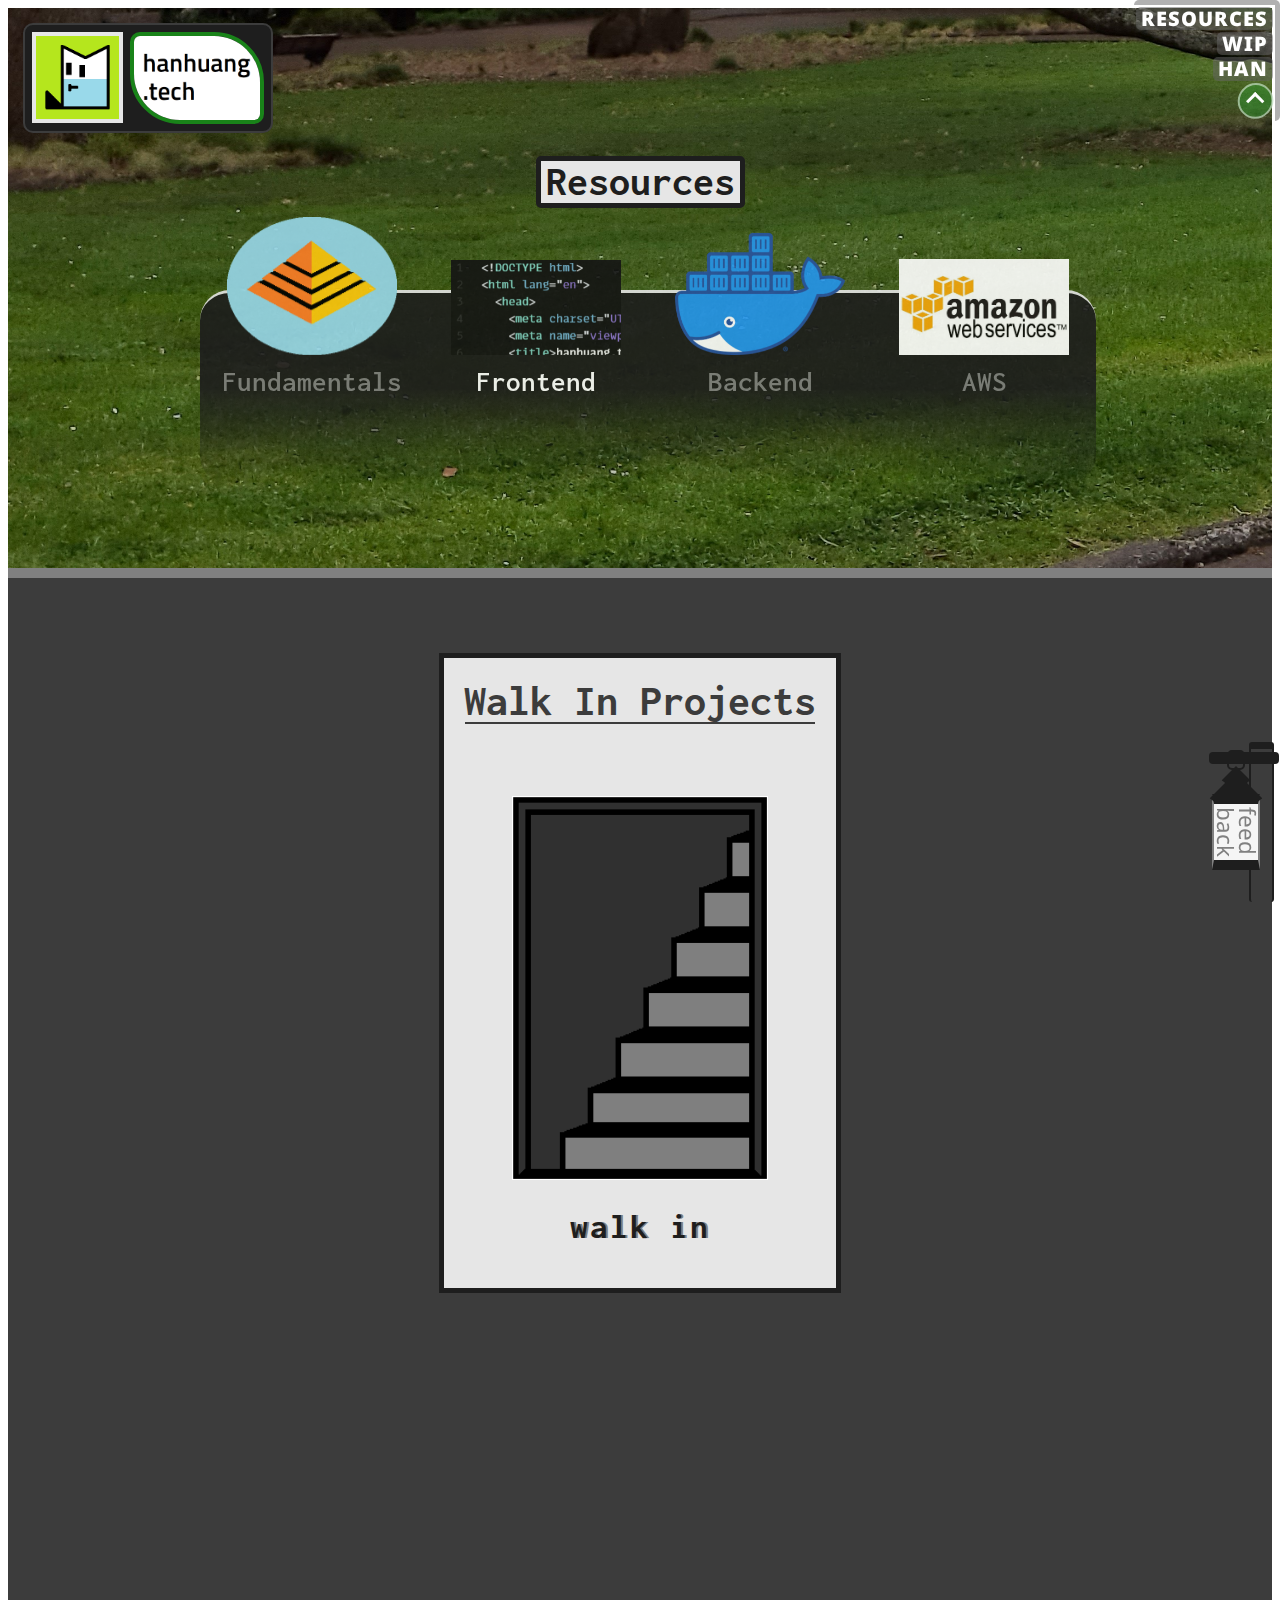
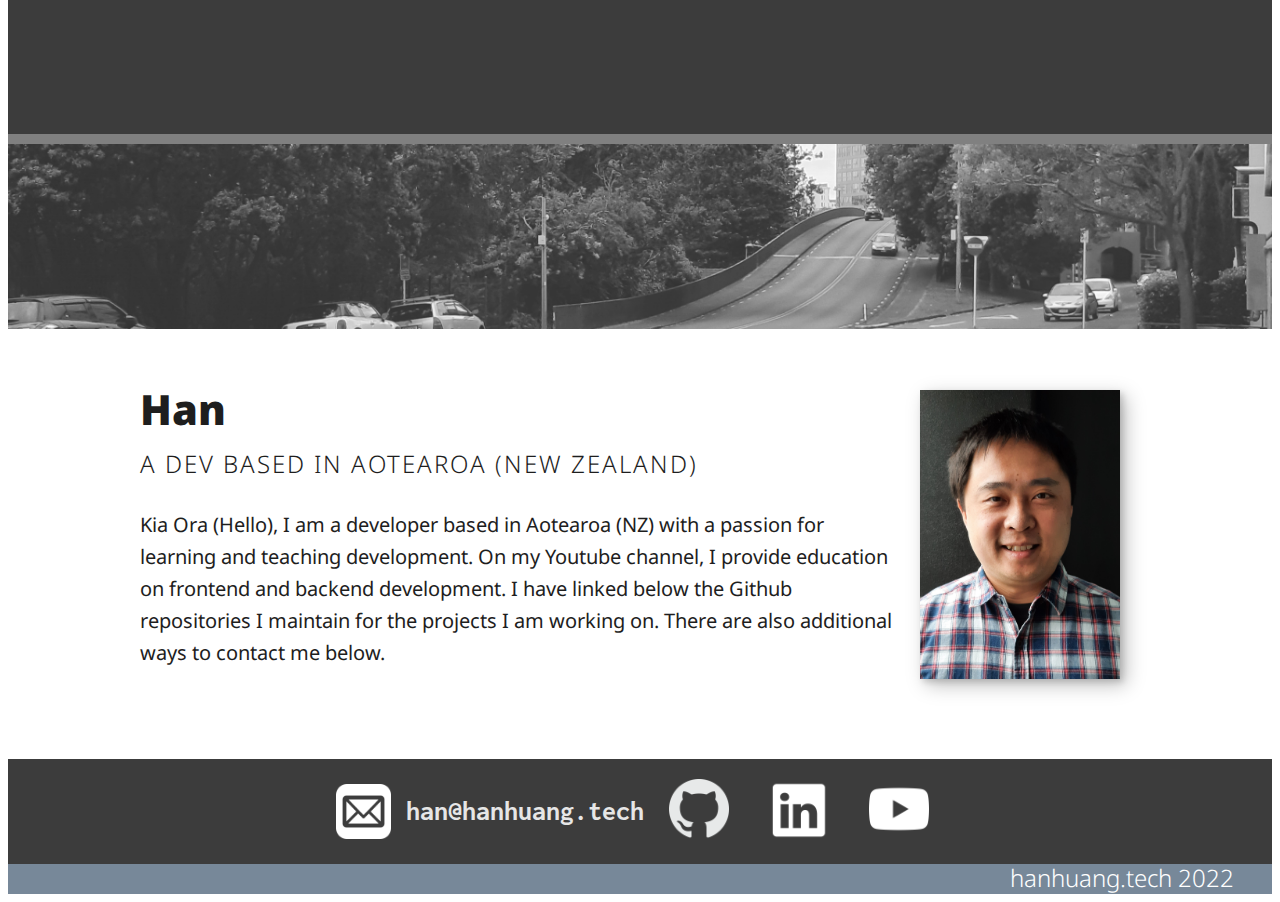
==== commit b48be3e3: "Add new style for frontend index on mb" ====
--- a/html/index.html
+++ b/html/index.html
@@ -59,11 +59,10 @@
     <div class="trees">
       <h1 class="trees">Resources</h1>
     </div>
-
   </section>
   <!-- resources -->
   <section class="resources">
-    <h1 class="resources">Resources</h1>
+    <h1 class="resources">placeholder</h1>
     <div class="subject-grps">
       <div class="subject">
         <img src="img/pyramid.png" alt="picture of pyramid logo" />
--- a/html/css/style.css
+++ b/html/css/style.css
@@ -94,7 +94,7 @@
 
 /* browse assist*/
 :focus {
-  outline: 3px solid lightblue;
+  outline: 3px solid red;
   outline-offset: 2px;
   position: static;
   z-index: 5;
@@ -651,10 +651,9 @@
 
 div.logo {
   display: flex;
-  padding: 10px;
-  column-gap: 5%;
-  min-width: 250px;
-  width: 25%;
+  padding: 7px;
+  column-gap: 7px;
+  max-width: 220px;
   background: var(--clr-dark);
   border: 2px solid var(--clr-dark2);
   border-radius: 10px;
@@ -676,7 +675,7 @@
 }
 
 img.banner:hover {
-  border: 4px solid var(--clr-accent2);
+  border: 4px solid var(--clr-dark2);
   transition: 0.5s;
 }
 
@@ -1516,14 +1515,27 @@
   background-size: cover;
   background-position-x: -100px;
   background-attachment: fixed;
-  height: 550px;
+  height: 570px;
+  padding: 15px;
+}
+
+h1.resindex {
+  display: inline-block;
+  font-size: 2.1rem;
+  color: var(--clr-dark);
+  margin: 25px auto;
+  padding: 0px 5px;
+  font-family: var(--ff-secondary);
+  background: var(--clr-light);
+  border: 5px solid var(--clr-dark);
+  border-radius: 5px;
 }
 
 div.resindex {
   background-color: var(--clr-light);
-  max-width: 400px;
-  margin: 85px auto 0;
-  padding: 0;
+  width: 350px;
+  margin: 0px auto 0;
+  border-radius: 10px 10px 0 0;
 
   display: flex;
   flex-direction: column;
@@ -1536,7 +1548,8 @@
 
 img.resindex {
   margin: 0 auto 3px;
-  width: 400px;
+  border-radius: 10px 10px 0 0;
+  margin: 0;
 }
 
 div.resstatic {
@@ -1566,27 +1579,16 @@
   margin: auto 0;
 }
 
-@media (max-width: 30em) {
-  div.reswrapper {
-    margin: auto 50px;
-  }
-
-  .res-github,
-  .res-youtube {
-    width: 35px;
-  }
-}
-
 .res-github {
   opacity: 90%;
-  max-width: 40px;
-  margin: 0 3px;
+  max-width: 35px;
+  margin: 1px 4px 0;
 }
 
 .res-youtube {
   opacity: 85%;
   max-width: 40px;
-  margin: 0 3px;
+  margin: 0 0 0 3px;
 }
 
 .res-github:hover,
@@ -1595,12 +1597,29 @@
 }
 
 p.resindex {
+  width: 350px;
   background: var(--clr-light);
   text-align: center;
-  padding: 0 20px 5px;
   margin: 0 auto;
-  max-width: 400px;
   border-radius: 0 0 10px 10px;
+}
+
+@media (min-width:64em) {
+  #resindex {
+    height: 650px;
+    padding: 15px;
+  }
+
+  h1.resindex {
+    margin: 25px 0;
+    padding: 0px 5px;
+    border: 5px solid var(--clr-dark);
+    border-radius: 5px;
+  }
+
+  img.resindex {
+    border-radius: 10px 10px 0 0;
+  }
 }
 
 /* html */
@@ -1608,8 +1627,8 @@
 #html {
   background: var(--clr-light);
   border: 0px solid var(--clr-brown);
-  border-width: 30px 0;
-  padding: 20px;
+  border-width: 15px 0;
+  padding: 30px;
 }
 
 #reshtml {
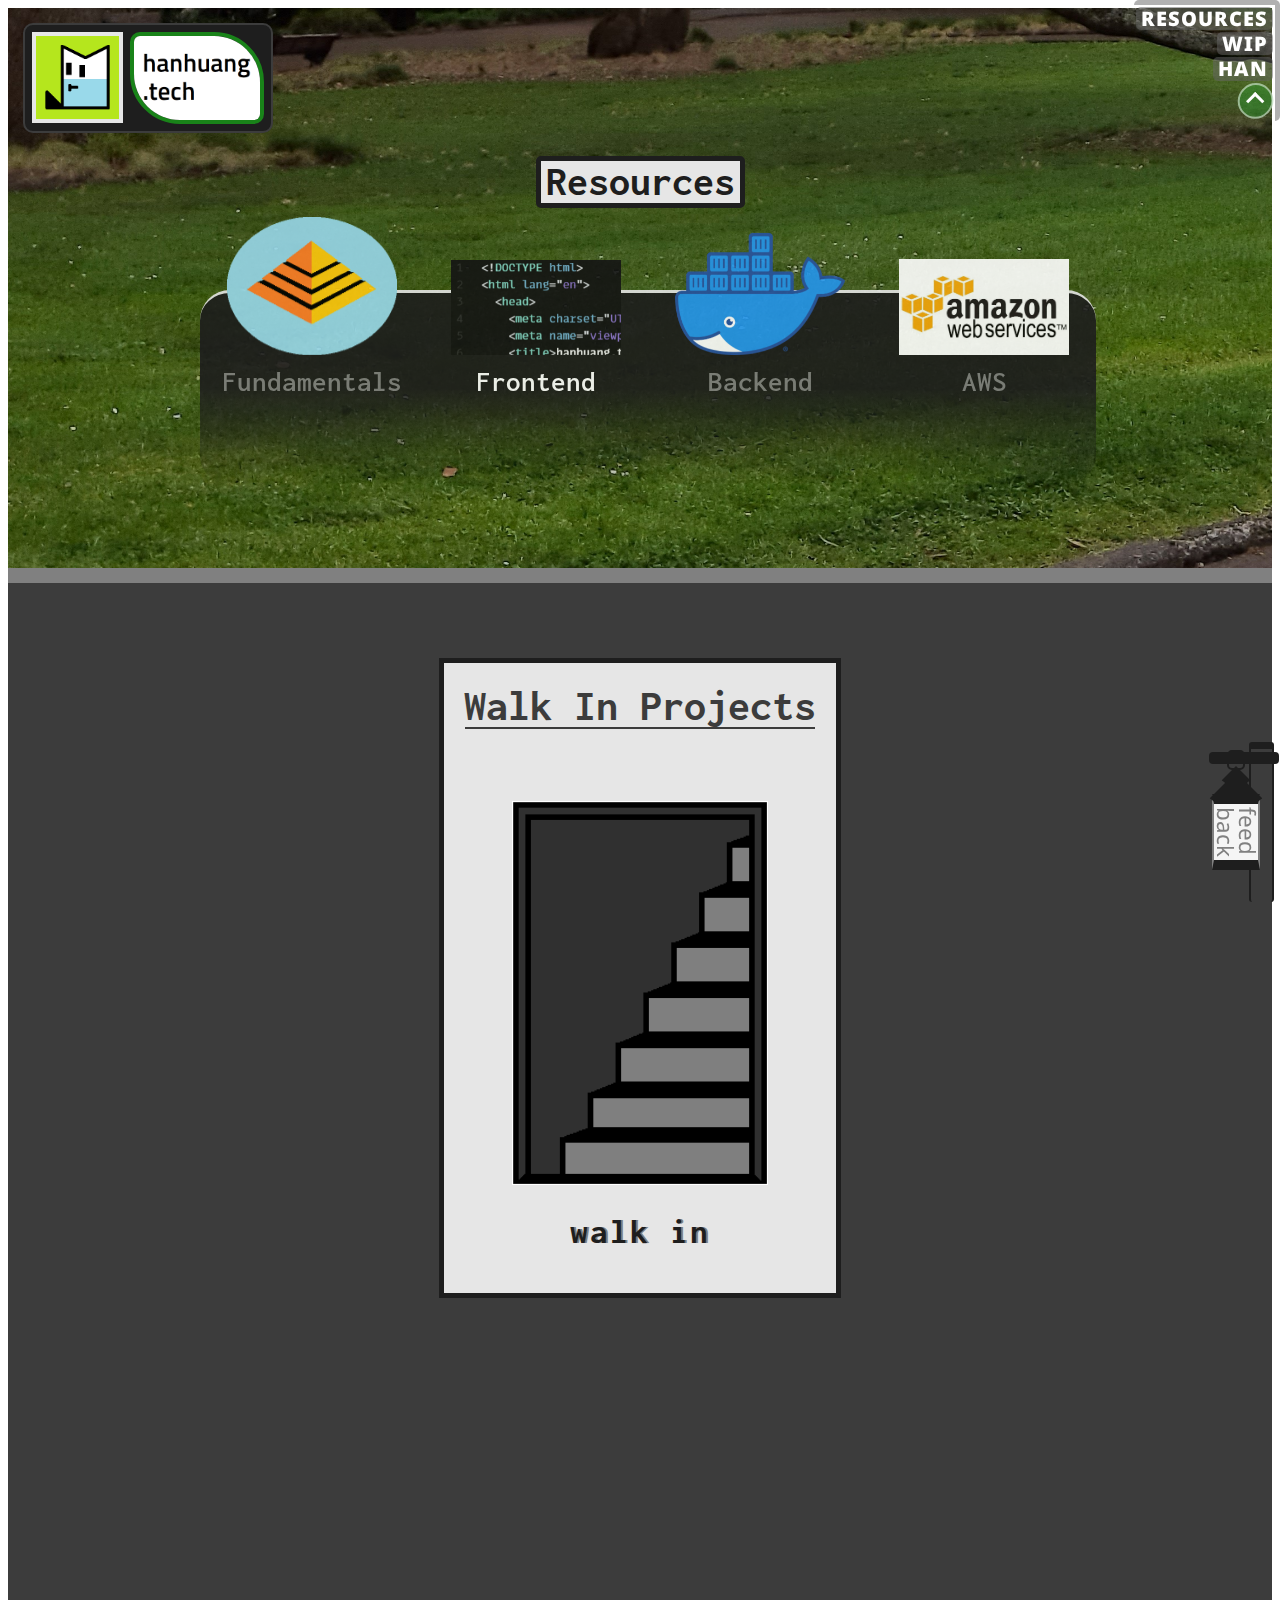
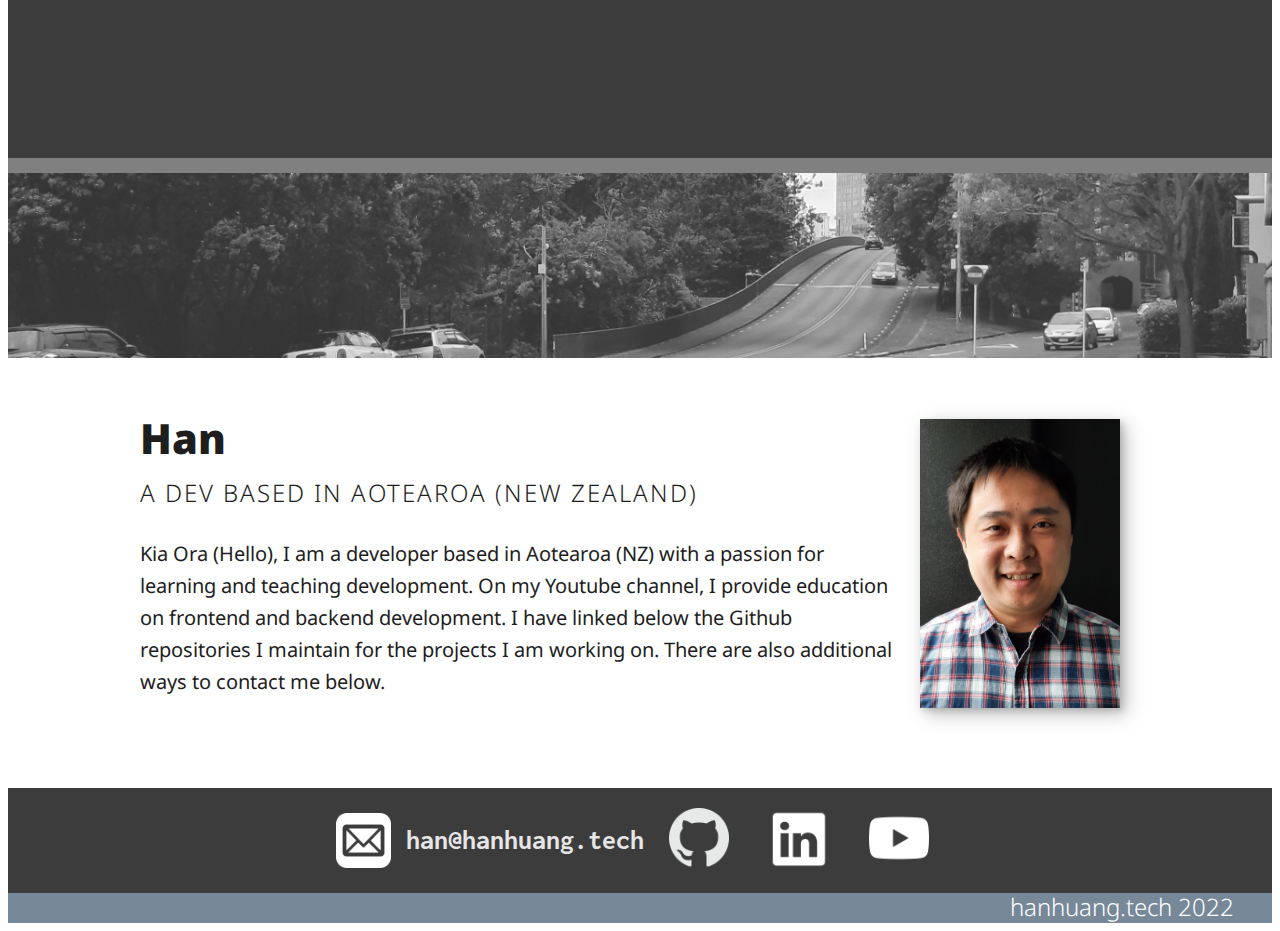
==== commit f9c5f183: "Add new styling to 404.html" ====
--- a/html/index.html
+++ b/html/index.html
@@ -199,6 +199,9 @@
             Clothing site, featuring choosing of size,
             adding the item, and seeing the item in the cart.
           </p>
+          <div class="clothinghht">
+            <a href="https://clothingsite.hanhuang.tech" class="clothinghht">the clothing site</a>
+          </div>
           <h5 class="techright">
             Techologies featured: JavaScript, HTML/CSS
           </h5>
@@ -286,7 +289,6 @@
       </ul>
     </div>
   </section>
-
   <!-- footer -->
   <footer id="footer">
     <h4 class="footer">hanhuang.tech 2022</h4>
--- a/html/css/style.css
+++ b/html/css/style.css
@@ -382,13 +382,6 @@
 }
 
 /*feedback lantern*/
-/*hide lantern under 600px width*/
-@media (max-width: 40em) {
-  #feedback {
-    visibility: hidden;
-    opacity: 1;
-  }
-}
 
 /*lantern intial position*/
 #feedback {
@@ -545,59 +538,83 @@
 }
 
 /* fourofour */
+body.fourofour {
+  background: lightcyan;
+  background-size: cover;
+  background-image: linear-gradient(to top,
+      var(--clr-dark2) 50%,
+      rgba(255, 255, 255, 0.2)),
+    url(../img/sunset.jpg);
+  background-position: 25% 75%;
+  background-repeat: no-repeat;
+}
+
 #fourofour {
-  background: lightcyan;
+  position: relative;
+  padding: 0px;
+}
+
+div.padding {
+  padding: 15px;
 }
 
 div.fourofour {
-  padding: 22px;
+  margin: 150px 0;
 }
 
 img.fourofour {
   margin: 0 auto;
-  padding: 10px;
-  max-width: 180px;
+  max-width: 150px;
 }
 
 h1.fourofour {
   text-align: center;
+  background: skyblue;
   color: var(--clr-dark2);
   font-size: 2.2rem;
   line-height: 3rem;
-  padding: 5px;
+  margin: 30px auto;
+  width: 100px;
 }
 
 h3.fourofour {
   text-align: center;
   font-size: 1.4rem;
-  line-height: 2.5rem;
+  line-height: 1.5rem;
   color: cadetblue;
 }
 
 h4.fourofour {
   text-align: center;
-  font-size: 1.1rem;
+  max-width: 350px;
+  font-size: 1.2rem;
   line-height: 2rem;
-  color: var(--clr-dark2);
+  margin: 20px auto 5px;
+  color: var(--clr-light);
 }
 
 div.fourreturn {
   background: red;
   text-align: center;
-  max-width: 190px;
-  padding: 5px;
-  margin: 10px auto;
+  max-width: 230px;
+  padding: 0px 10px;
+  margin: 20px auto 0px;
 }
 
 a.fourreturn {
   color: var(--clr-light);
-  font-size: 1.1rem;
+  font-size: 1.4rem;
   text-decoration: none;
 }
 
+div.fourreturn:hover {
+  background: green;
+  transition: background 1s;
+}
+
 @media (min-width: 64em) {
-  div.fourofour {
-    padding: 102.5px;
+  body.fourofour {
+    background-position: 50% 100%;
   }
 
   img.fourofour {
@@ -611,22 +628,24 @@
   h3.fourofour {
     text-align: center;
     font-size: 1.8rem;
-    line-height: 2.5rem;
+    line-height: 2rem;
   }
 
   h4.fourofour {
     text-align: center;
     font-size: 1.4rem;
     line-height: 2.5rem;
-    padding: 10px;
+    margin: 20px auto 0px;
+    max-width: 500px;
   }
 
   div.fourreturn {
-    max-width: 220px;
+    max-width: 250px;
+    margin: 20px auto 0px;
   }
 
   a.fourreturn {
-    font-size: 1.3rem;
+    font-size: 1.5rem;
   }
 }
 
@@ -1058,6 +1077,28 @@
   transition: 0.5s;
 }
 
+div.clothinghht {
+  text-align: center;
+  margin-bottom: 20px;
+}
+
+a.clothinghht {
+  text-decoration: none;
+  color: var(--clr-light);
+  background: var(--clr-accent);
+  padding: 3px 15px;
+  border-radius: 5px;
+}
+
+a.clothinghht:hover {
+  transition: 0.5s;
+  border-style: solid;
+  border-color: slategray;
+  border-width: 0 0 5px 5px;
+  border-radius: 5px;
+  background: var(--clr-accent2);
+}
+
 img.progress {
   width: 200px;
   align-items: center;
@@ -1093,7 +1134,7 @@
   #wip {
     border-style: solid;
     border-color: gray;
-    border-width: 10px 0;
+    border-width: 15px 0;
   }
 
   /*walkin*/
@@ -1125,8 +1166,7 @@
     position: relative;
     grid-template-rows: 140px auto auto;
     grid-template-columns: auto auto auto;
-    grid-template-areas:
-      "h1 h1 h1"
+    grid-template-areas: "h1 h1 h1"
       "hht certgen clothing"
       "dotnet other buffer";
   }
@@ -1168,6 +1208,28 @@
     padding: 25px;
     margin: 5px;
     border-radius: 10px;
+  }
+
+  div.clothinghht {
+    text-align: center;
+    margin-top: 20px;
+  }
+
+  a.clothinghht {
+    text-decoration: none;
+    color: var(--clr-light);
+    background: var(--clr-accent);
+    padding: 3px 15px;
+    border-radius: 5px;
+  }
+
+  a.clothinghht:hover {
+    transition: 0.5s;
+    border-style: solid;
+    border-color: slategray;
+    border-width: 0 0 5px 5px;
+    border-radius: 5px;
+    background: var(--clr-accent2);
   }
 
   #dotnet {
@@ -1494,7 +1556,6 @@
   position: relative;
   background: lightslategray;
   z-index: 0;
-  bottom: 0px;
 }
 
 h4.footer {
@@ -1606,12 +1667,13 @@
 
 @media (min-width:64em) {
   #resindex {
-    height: 650px;
+    height: 680px;
     padding: 15px;
   }
 
   h1.resindex {
-    margin: 25px 0;
+    font-size: 2.5rem;
+    margin: 40px 0;
     padding: 0px 5px;
     border: 5px solid var(--clr-dark);
     border-radius: 5px;
@@ -1620,6 +1682,14 @@
   img.resindex {
     border-radius: 10px 10px 0 0;
   }
+
+  div.resindex {
+    min-width: 400px;
+  }
+
+  p.resindex {
+    min-width: 400px;
+  }
 }
 
 /* html */
@@ -1627,20 +1697,20 @@
 #html {
   background: var(--clr-light);
   border: 0px solid var(--clr-brown);
-  border-width: 15px 0;
-  padding: 30px;
+  border-width: 10px 0;
+  padding: 20px;
 }
 
 #reshtml {
-  max-width: 200px;
+  max-width: 160px;
   background: lightgrey;
   margin: 0 auto;
 }
 
 div.reshtml {
   display: inline-flex;
-  padding: 0px 20px;
-  border: 5px solid var(--clr-dark);
+  padding: 2px 10px;
+  border: 3px solid var(--clr-dark);
 }
 
 a.reshtml {
@@ -1649,27 +1719,51 @@
 
 h3.reshtml {
   font-size: 2rem;
-  line-height: 2.8rem;
+  line-height: 2rem;
   color: var(--clr-dark);
-  margin: auto 0;
   font-family: var(--ff-secondary);
 }
 
-@media (max-width: 30em) {
+.html-github {
+  opacity: 90%;
+  max-width: 30px;
+  margin-bottom: 1px;
+}
+
+.html-youtube {
+  opacity: 85%;
+  max-width: 30px;
+  margin-top: 1px;
+}
+
+.html-github:hover,
+.html-youtube:hover {
+  opacity: 100%;
+}
+
+@media (min-width: 64em) {
+  #reshtml {
+    max-width: 210px;
+  }
+
+  div.reshtml {
+    padding: 3px 20px;
+    border-width: 3px;
+  }
 
   h3.reshtml {
-    font-size: 1.7rem;
-    line-height: 2.2rem;
-    margin: 0 auto;
-  }
-
-  #reshtml {
-    max-width: 170px;
-  }
-
-  div.reshtml {
-    padding: 0px 15px;
-    border-width: 4px;
+    font-size: 2.5rem;
+    margin-top: 4px;
+  }
+
+  .html-github {
+    max-width: 40px;
+    margin: 0;
+  }
+
+  .html-youtube {
+    max-width: 40px;
+    margin: 0;
   }
 }
 
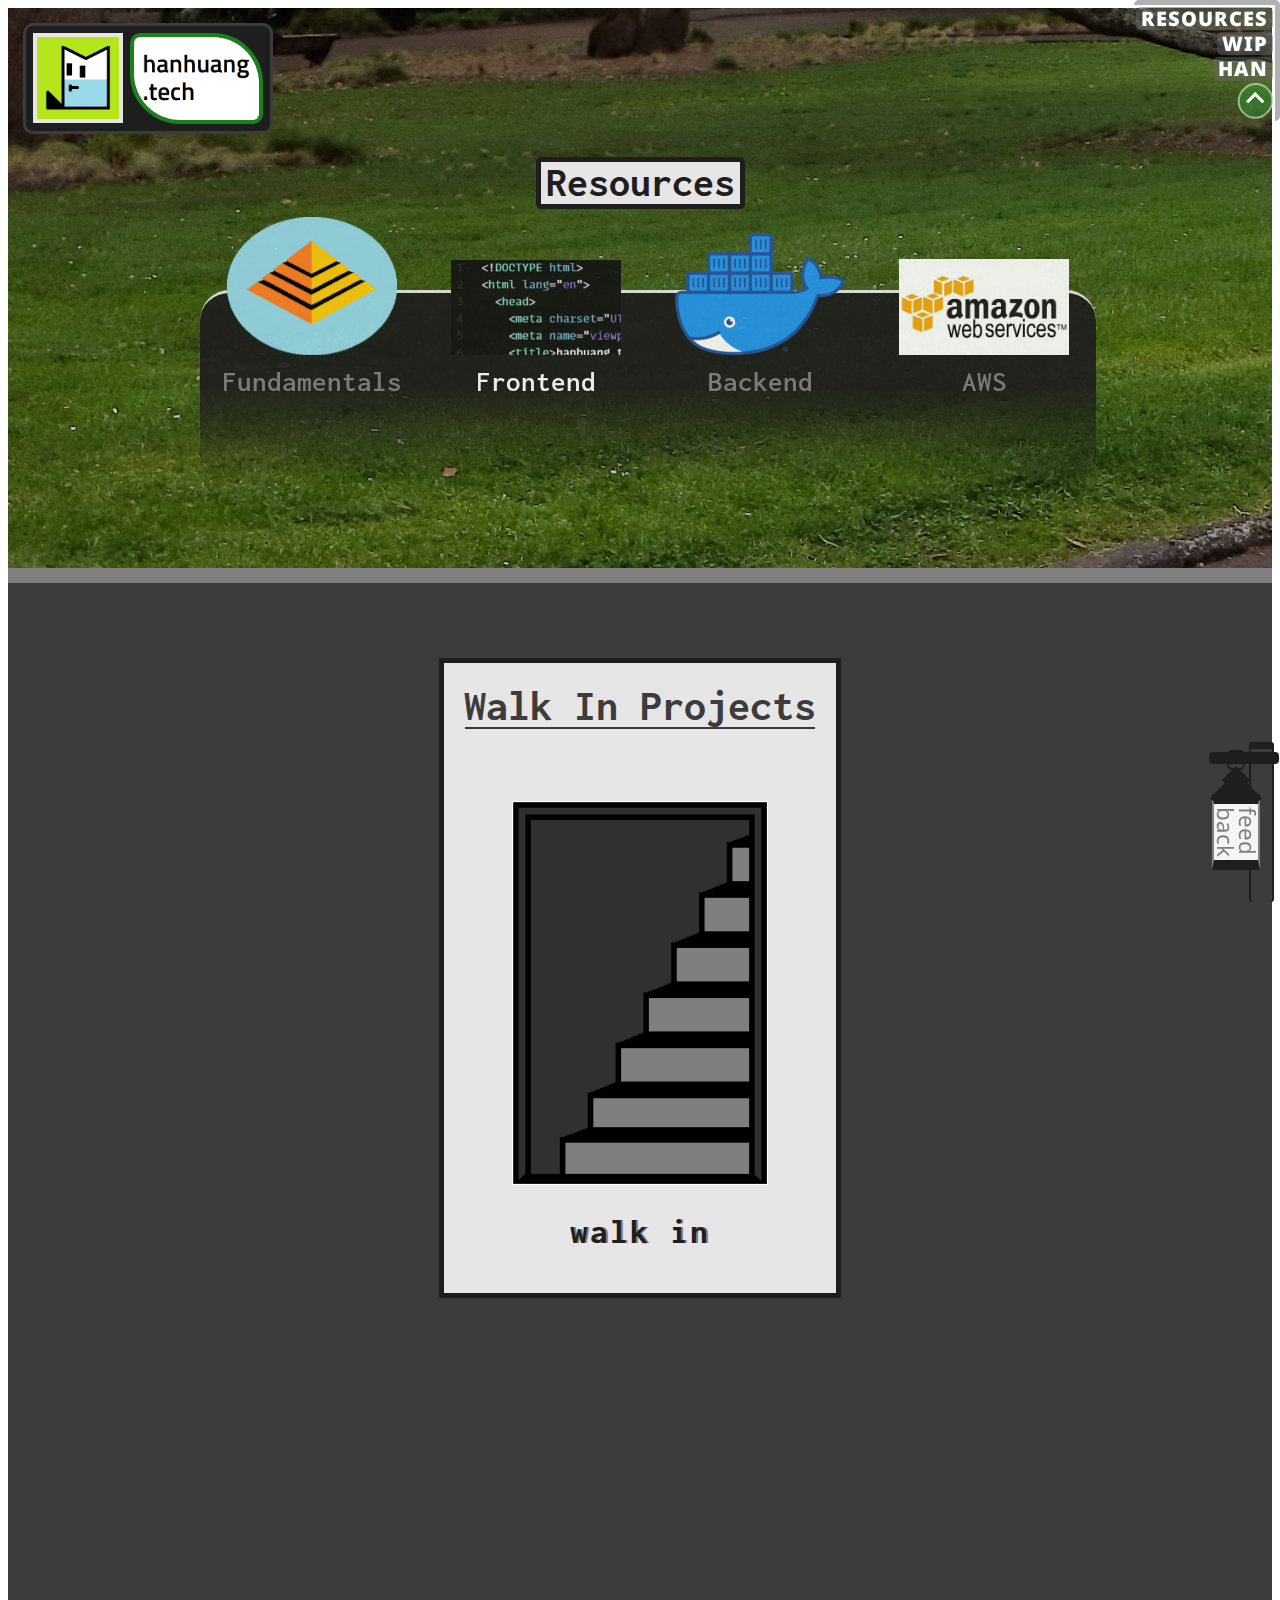
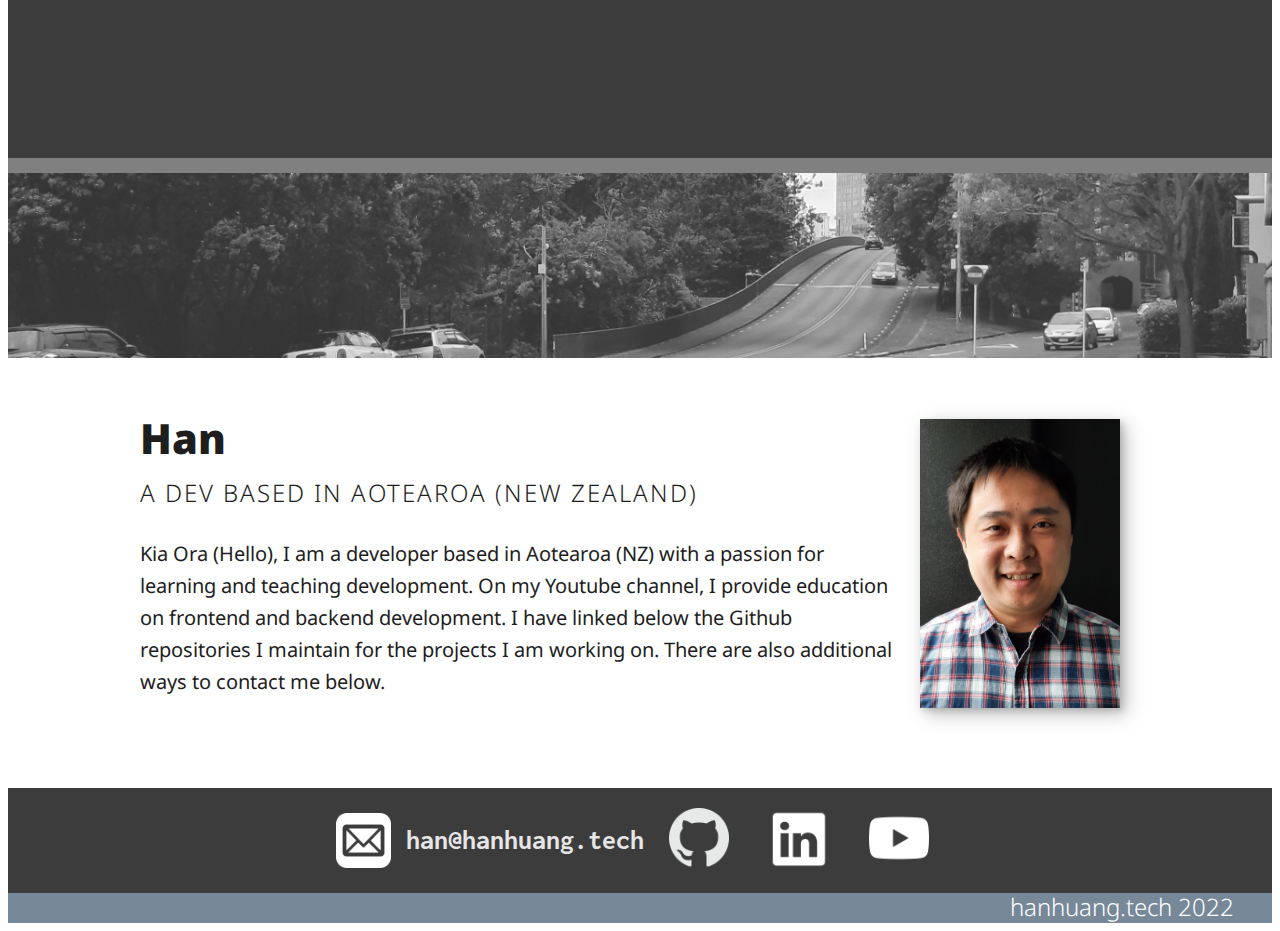
==== commit 8830341d: "Amend colour changes to banner style" ====
--- a/html/index.html
+++ b/html/index.html
@@ -194,7 +194,7 @@
           </div>
         </a>
         <div>
-          <h4 class="progress">clothing-site</h4>
+          <h4 class="progress">clothingsite</h4>
           <p class="progress">
             Clothing site, featuring choosing of size,
             adding the item, and seeing the item in the cart.
@@ -245,8 +245,8 @@
   <!-- flower2 -->
   <div id="flowers2"></div>
 
-  <!-- sunset -->
-  <div id="sunset"></div>
+  <!-- bridge -->
+  <div id="bridge"></div>
 
   <!-- han -->
   <section id="han">
--- a/html/css/style.css
+++ b/html/css/style.css
@@ -186,7 +186,7 @@
 @keyframes movenback {
   50% {
     border-radius: 50px 10px 50px;
-    border-color: maroon;
+    border-color: var(--clr-accent2);
   }
 }
 
@@ -542,10 +542,10 @@
   background: lightcyan;
   background-size: cover;
   background-image: linear-gradient(to top,
-      var(--clr-dark2) 50%,
+      var(--clr-dark2) 58%,
       rgba(255, 255, 255, 0.2)),
     url(../img/sunset.jpg);
-  background-position: 25% 75%;
+  background-position: 15% 0%;
   background-repeat: no-repeat;
 }
 
@@ -573,14 +573,14 @@
   color: var(--clr-dark2);
   font-size: 2.2rem;
   line-height: 3rem;
-  margin: 30px auto;
+  margin: 20px auto 10px;
   width: 100px;
 }
 
 h3.fourofour {
   text-align: center;
   font-size: 1.4rem;
-  line-height: 1.5rem;
+  line-height: 1.6rem;
   color: cadetblue;
 }
 
@@ -589,7 +589,7 @@
   max-width: 350px;
   font-size: 1.2rem;
   line-height: 2rem;
-  margin: 20px auto 5px;
+  margin: 0px auto 5px;
   color: var(--clr-light);
 }
 
@@ -597,8 +597,10 @@
   background: red;
   text-align: center;
   max-width: 230px;
-  padding: 0px 10px;
-  margin: 20px auto 0px;
+  padding: 2px 8px;
+  margin: 0px auto;
+  border: 2px solid red;
+  border-radius: 10px;
 }
 
 a.fourreturn {
@@ -609,12 +611,17 @@
 
 div.fourreturn:hover {
   background: green;
+  border: 2px solid var(--clr-light);
   transition: background 1s;
 }
 
 @media (min-width: 64em) {
   body.fourofour {
-    background-position: 50% 100%;
+    background-image: linear-gradient(to top,
+        var(--clr-dark2) 60%,
+        rgba(255, 255, 255, 0.2)),
+      url(../img/sunset.jpg);
+    background-position: 50% 120%;
   }
 
   img.fourofour {
@@ -628,20 +635,21 @@
   h3.fourofour {
     text-align: center;
     font-size: 1.8rem;
-    line-height: 2rem;
+    line-height: 2.2rem;
   }
 
   h4.fourofour {
     text-align: center;
     font-size: 1.4rem;
-    line-height: 2.5rem;
-    margin: 20px auto 0px;
+    line-height: 2.2rem;
+    margin: 0px auto;
     max-width: 500px;
   }
 
   div.fourreturn {
     max-width: 250px;
-    margin: 20px auto 0px;
+    padding: 5px 10px;
+    margin: 10px auto 220px;
   }
 
   a.fourreturn {
@@ -674,7 +682,9 @@
   column-gap: 7px;
   max-width: 220px;
   background: var(--clr-dark);
-  border: 2px solid var(--clr-dark2);
+  border-width: 3px;
+  border-style: solid;
+  border-color: var(--clr-dark2);
   border-radius: 10px;
 }
 
@@ -1354,14 +1364,14 @@
   }
 }
 
-/*sunset*/
-#sunset {
+/*bridge*/
+#bridge {
   visibility: hidden;
   opacity: 0;
 }
 
 @media (min-width: 64em) {
-  #sunset {
+  #bridge {
     visibility: visible;
     opacity: 1;
     background-image: url(../img/bridge.jpg);
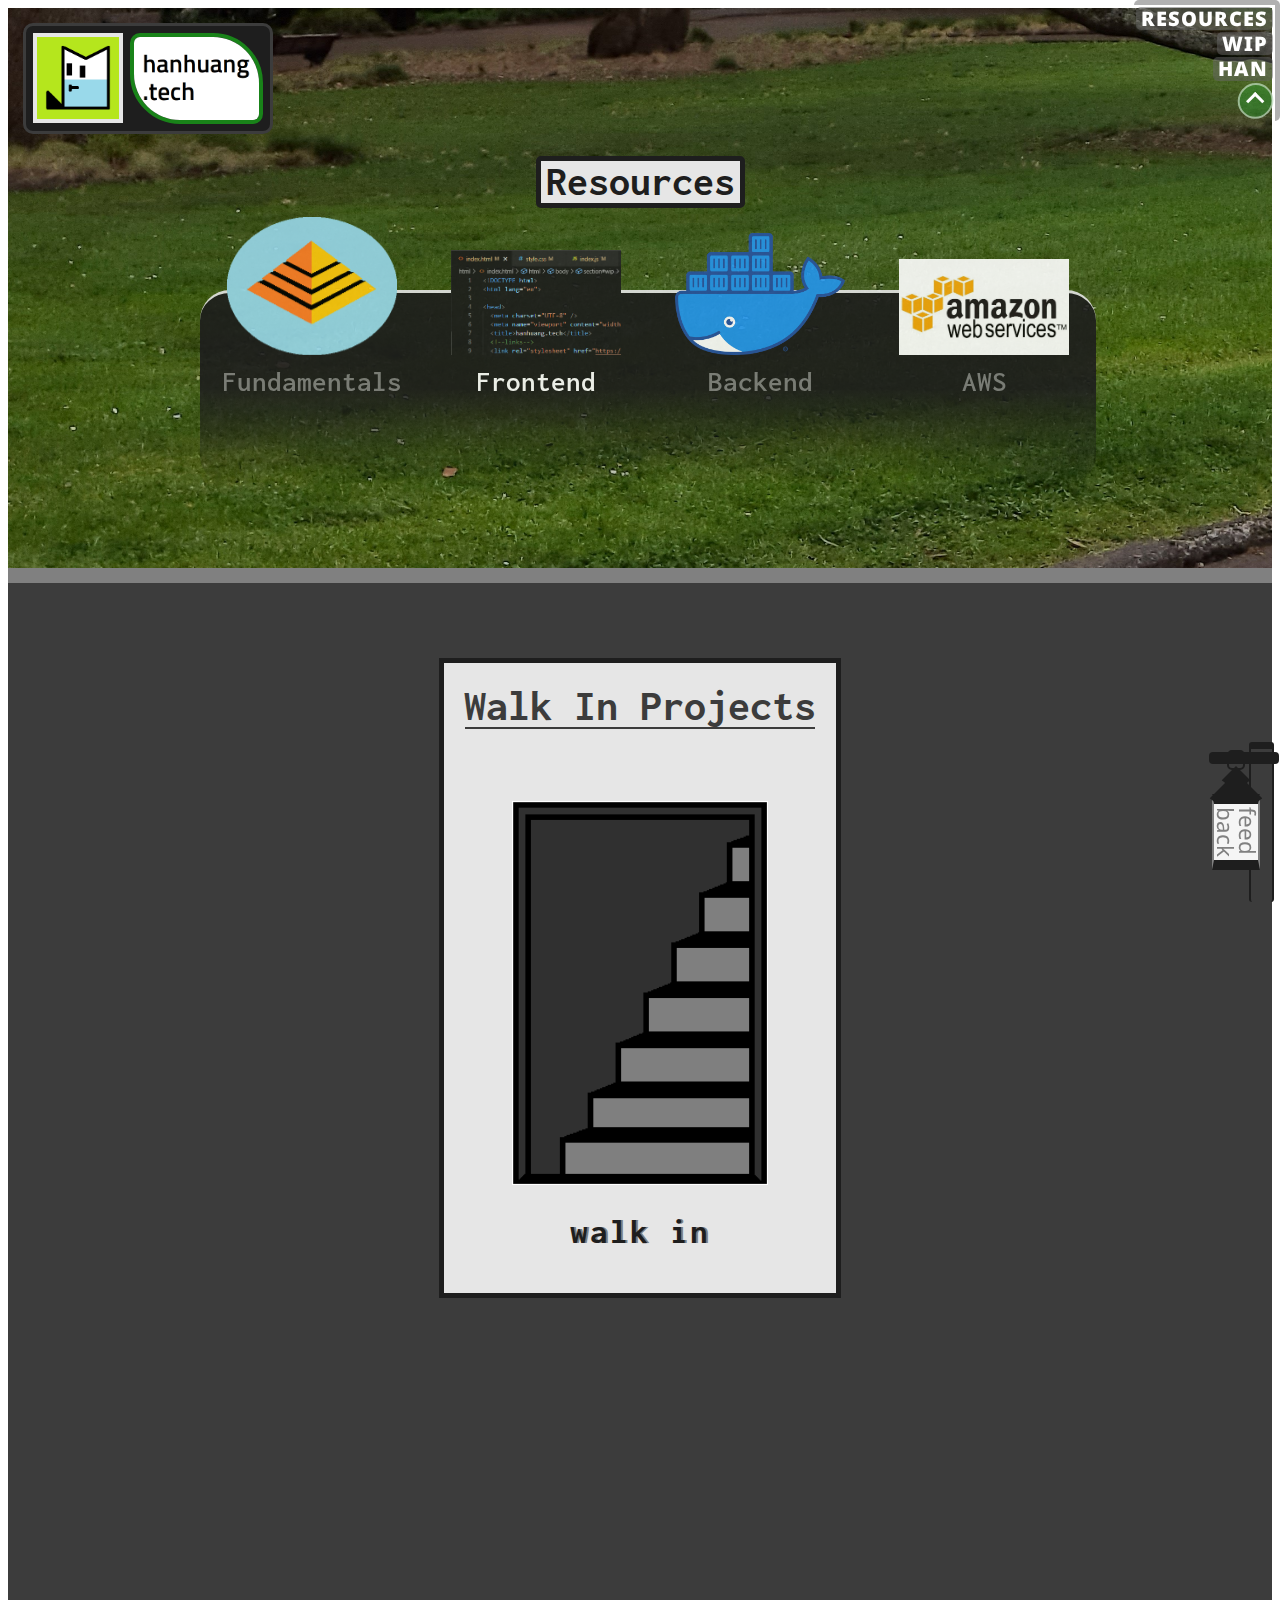
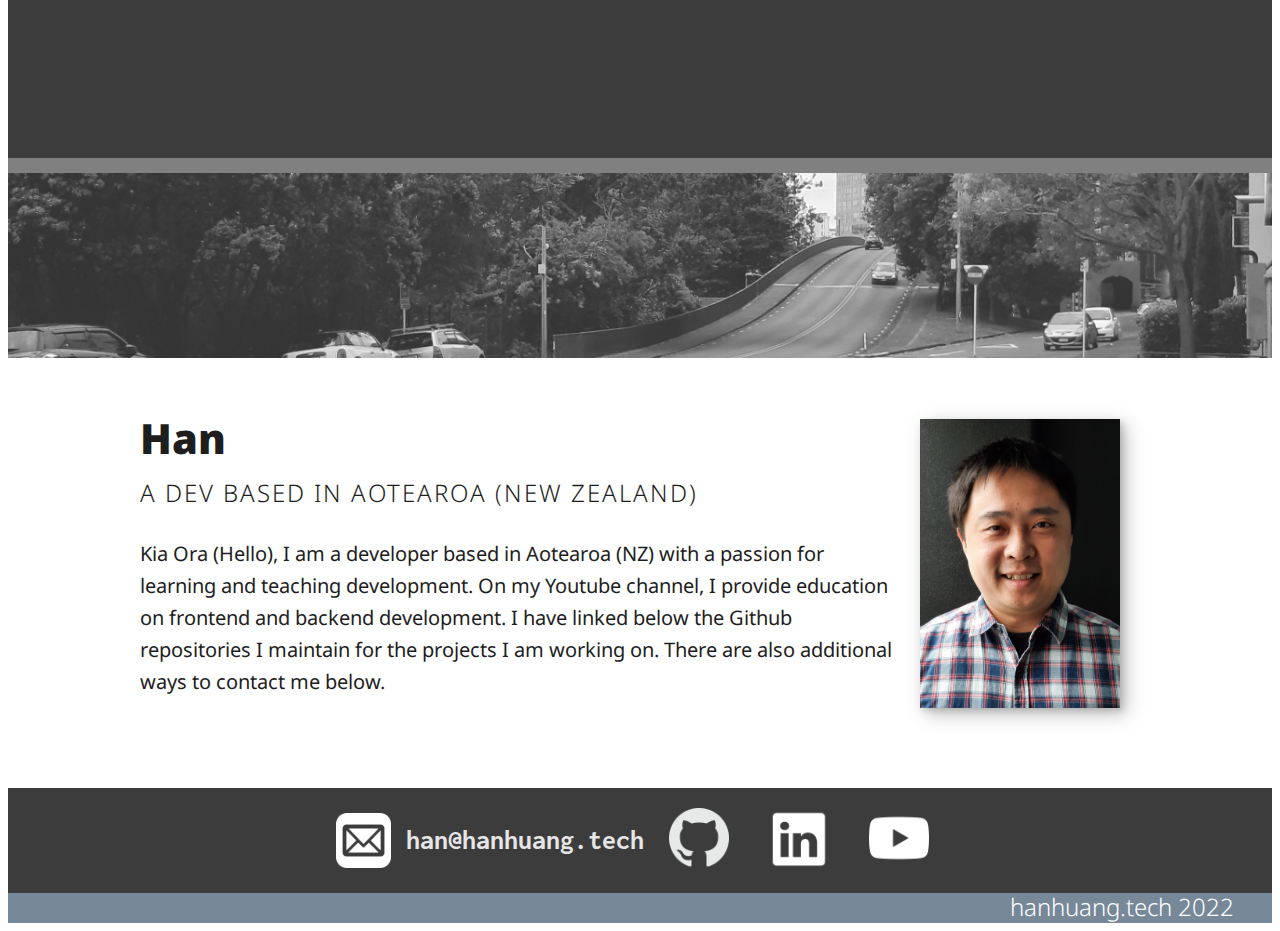
==== commit da6b5f0b: "Amend links to Github landing page" ====
--- a/html/index.html
+++ b/html/index.html
@@ -272,7 +272,7 @@
       </a>
       <ul class="contact">
         <li class="contact">
-          <a href="https://github.com/hanhuang-tech/hanhuang.tech" class="contact">
+          <a href="https://github.com/hanhuang-tech/" class="contact">
             <img src="img/githubicon.png" id="github" alt="github icon" />
           </a>
         </li>
--- a/html/css/style.css
+++ b/html/css/style.css
@@ -109,8 +109,8 @@
   padding: 0;
   margin: 0;
   line-height: 0;
-  font-size: 1.5rem;
-  color: lightgray;
+  font-size: 0.6rem;
+  color: white;
 }
 
 .mb::after {
@@ -120,14 +120,14 @@
   padding: 0;
   margin: 0;
   content: "";
-  background: gray;
-  height: 3px;
-  width: 3px;
-  top: 675px;
-}
-
-
-@media (max-width: 30em) {
+  background: red;
+  height: 2px;
+  width: 2px;
+  top: 710px;
+}
+
+
+@media (max-width: 25em) {
   .mb {
     visibility: visible;
   }
@@ -1576,8 +1576,14 @@
   color: white;
 }
 
-/***********************************************************************************************************/
 /* resfrontend */
+#codepage {
+  background: white;
+  border: 2px solid black;
+  text-align: center;
+  margin: 10px 10px 0;
+}
+
 #resindex {
   background-image: linear-gradient(to bottom,
       rgb(0, 0, 0, 0.6) 0%,
@@ -1586,8 +1592,11 @@
   background-size: cover;
   background-position-x: -100px;
   background-attachment: fixed;
-  height: 570px;
+  height: 670px;
   padding: 15px;
+  border-color: var(--clr-brown);
+  border-style: solid;
+  border-width: 0 0 10px 0;
 }
 
 h1.resindex {
@@ -1676,14 +1685,19 @@
 }
 
 @media (min-width:64em) {
+  #codepage {
+    opacity: 0;
+  }
+
   #resindex {
     height: 680px;
+    border-width: 0 0 15px 0;
     padding: 15px;
   }
 
   h1.resindex {
     font-size: 2.5rem;
-    margin: 40px 0;
+    margin: 0 0 35px;
     padding: 0px 5px;
     border: 5px solid var(--clr-dark);
     border-radius: 5px;
@@ -1702,94 +1716,153 @@
   }
 }
 
-/* html */
-
+/* html, css, js */
 #html {
-  background: var(--clr-light);
-  border: 0px solid var(--clr-brown);
-  border-width: 10px 0;
+  background: lightgrey;
   padding: 20px;
+  margin: 0;
+}
+
+#css {
+  background: lightgreen;
+  padding: 20px;
+  margin: 0;
+}
+
+#js {
+  background: lightblue;
+  padding: 20px;
+  margin: 0;
+}
+
+#htmlwrapper {
+  background-color: rgb(163, 162, 162);
+  padding: 15px;
+}
+
+#csswrapper {
+  background-color: rgb(116, 187, 116);
+  padding: 15px;
+}
+
+#jswrapper {
+  background-color: rgb(111, 167, 189);
+  padding: 15px;
+}
+
+#htmllogo,
+#csslogo {
+  height: 80px;
+  margin: 5px auto;
+}
+
+#jslogo {
+  height: 70px;
+  margin: 5px auto;
 }
 
 #reshtml {
-  max-width: 160px;
+  max-width: 155px;
   background: lightgrey;
   margin: 0 auto;
 }
 
-div.reshtml {
+#rescss {
+  max-width: 130px;
+  background: lightgrey;
+  margin: 0 auto;
+}
+
+#resjs {
+  max-width: 200px;
+  background: lightgrey;
+  margin: 0 auto;
+}
+
+div.reshtml,
+div.rescss,
+div.resjs {
   display: inline-flex;
-  padding: 2px 10px;
-  border: 3px solid var(--clr-dark);
-}
-
-a.reshtml {
+  padding: 0 10px;
+  border: 4px solid var(--clr-dark);
+}
+
+a.reshtml,
+a.rescss,
+a.resjs {
   text-decoration: none;
 }
 
-h3.reshtml {
-  font-size: 2rem;
+h3.reshtml,
+h3.rescss,
+h3.resjs {
+  font-size: 1.4rem;
   line-height: 2rem;
   color: var(--clr-dark);
-  font-family: var(--ff-secondary);
-}
-
-.html-github {
+}
+
+.title-github {
   opacity: 90%;
-  max-width: 30px;
-  margin-bottom: 1px;
-}
-
-.html-youtube {
+  max-width: 28px;
+}
+
+.title-youtube {
   opacity: 85%;
-  max-width: 30px;
-  margin-top: 1px;
-}
-
-.html-github:hover,
-.html-youtube:hover {
+  max-width: 28px;
+}
+
+.title-github:hover,
+.title-youtube:hover {
   opacity: 100%;
 }
 
 @media (min-width: 64em) {
+
+  #htmllogo,
+  #csslogo {
+    height: 100px;
+  }
+
+  #jslogo {
+    height: 90px;
+  }
+
   #reshtml {
-    max-width: 210px;
-  }
-
-  div.reshtml {
-    padding: 3px 20px;
-    border-width: 3px;
-  }
-
-  h3.reshtml {
-    font-size: 2.5rem;
-    margin-top: 4px;
-  }
-
-  .html-github {
-    max-width: 40px;
+    max-width: 195px;
+  }
+
+  #rescss {
+    max-width: 160px;
+  }
+
+  #resjs {
+    max-width: 245px;
+  }
+
+  div.reshtml,
+  div.rescss,
+  div.resjs {
+    padding: 0 13px;
+    border-width: 5px;
+  }
+
+  h3.reshtml,
+  h3.rescss,
+  h3.resjs {
+    font-size: 1.7rem;
+    margin-top: 2px;
+  }
+
+  .title-github {
+    max-width: 35px;
     margin: 0;
   }
 
-  .html-youtube {
-    max-width: 40px;
+  .title-youtube {
+    max-width: 35px;
     margin: 0;
   }
 }
-
-/* sitebackend */
-/*
-.sitebackend__title {
-  text-align: center;
-}
-
-.sitebackend__blog {
-  max-width: 1000px;
-  margin-left: auto;
-  margin-right: auto;
-}*/
-
-/* .resourcesbackend */
 
 .resourcesbackend__background {
   background-color: grey;
@@ -2041,7 +2114,7 @@
   margin-bottom: 10px;
 }
 
-.sfe-html__body {
+p.html-body {
   margin-top: 5px;
 }
 
@@ -2059,50 +2132,67 @@
   padding: 40px;
 }
 
-.html__gap {
-  margin-top: 50px;
-}
-
 h3.side-page {
-  margin-top: 20px;
-  margin-bottom: 20px;
-  font-size: 1.8rem;
-  line-height: 0.8rem;
+  font-size: 1.3rem;
+  line-height: 1.3rem;
+  margin: 5px 0;
   font-family: var(--ff-secondary);
 }
 
-h3.side-section {
+h3.side-tag {
   display: inline-block;
   font-family: var(--ff-secondary);
   font-weight: var(--fw-reg);
-  font-size: 1.4rem;
-  line-height: 0.5;
-  background-color: lightgray;
-  padding: 8px;
-  border: 2px solid darkblue;
+  color: darkblue;
+  font-size: 1rem;
+  line-height: 1rem;
+  padding: 1px 2px;
+  margin: 2px 0;
+
+  background-color: var(--clr-light);
+  border-style: solid;
+  border-color: darkblue;
+  border-width: 2px;
+  box-shadow: 0 1px;
   border-radius: 5px;
-  box-shadow: 1px 1px;
-}
-
-.section__restrict {
+}
+
+div.sidewrapper {
   max-width: 1000px;
-  margin-left: auto;
-  margin-right: auto;
-  margin-top: 0px;
-}
-
-.section__title {
-  font-size: 1.4rem;
-  margin-bottom: 5px;
-}
-
-.codebox {
-  display: block;
-  font-family: var(--ff-secondary);
-  padding: 12px 12px;
-  background-color: var(--clr-light);
-  border: 0px solid var(--clr-dark);
-  border-width: 2px 2px 2px 8px;
+  margin: 0 auto;
+}
+
+div.section-title {
+  font-size: 1.2rem;
+  margin: 10px 0 5px;
+}
+
+@media(min-width: 64em) {
+  h3.side-page {
+    font-size: 1.5rem;
+    line-height: 1.5rem;
+    margin: 8px 0;
+  }
+
+  h3.side-tag {
+    font-size: 1.25rem;
+    line-height: 1rem;
+    padding: 4px;
+    margin: 3px 0;
+
+    border-width: 2px;
+    box-shadow: 0 2px;
+    border-radius: 6px;
+  }
+
+  div.section-title {
+    font-size: 1.5rem;
+    margin: 10px 0 8px;
+  }
+
+  .codebox {
+    grid-template-columns: 900px;
+  }
 }
 
 /* codebox coloured text */
@@ -2118,62 +2208,65 @@
   color: darkgreen;
 }
 
+.codebox {
+  padding: 12px 12px;
+  font-family: var(--ff-secondary);
+  background: var(--clr-light);
+  border: 0px solid var(--clr-dark);
+  border-width: 2px 2px 2px 8px;
+}
+
 .codebox__margin0 {
   line-height: 1;
-  margin-top: 0px;
-  margin-bottom: 0px;
+  margin: 0;
+  z-index: 1;
 }
 
 .codebox__margin1 {
   line-height: 1;
-  margin-top: 0px;
-  margin-bottom: 0px;
-  margin-left: 40px;
+  margin: 0 0 0 40px;
+  z-index: 1;
 }
 
 .codebox__margin2 {
   line-height: 1;
-  margin-top: 0px;
-  margin-bottom: 0px;
-  margin-left: 80px;
+  margin: 0 0 0 80px;
+  z-index: 1;
 }
 
 .codebox__margin3 {
   line-height: 1;
-  margin-top: 0px;
-  margin-bottom: 0px;
-  margin-left: 120px;
+  margin: 0 0 0 120px;
+  z-index: 1;
 }
 
 .codebox__margin4 {
   line-height: 1;
-  margin-top: 0px;
-  margin-bottom: 0px;
-  margin-left: 160px;
+  margin: 0 0 0 160px;
+  z-index: 1;
 }
 
 .codebox__margin5 {
   line-height: 1;
-  margin-top: 0px;
-  margin-bottom: 0px;
-  margin-left: 200px;
+  margin: 0 0 0 200px;
+  z-index: 1;
 }
 
 /* spoilers */
 
 #spoil-btn1 {
-  color: grey;
-  background: lightgrey;
-  border: 0px solid grey;
+  color: blue;
+  background: skyblue;
+  border: 0px solid blue;
   border-width: 2px 2px 2px 8px;
-  font-family: (var(--ff-secondary));
+  font-family: var(--ff-secondary);
   position: relative;
   margin: 0px 0px;
   line-height: 0.5;
 }
 
 #spoil-btn1:hover {
-  background: lightgrey;
+  background: lightblue;
   cursor: pointer;
 }
 
@@ -2182,59 +2275,69 @@
   background: orange;
   border: 0px solid var(--clr-brown);
   border-width: 2px 2px 2px 8px;
-  font-family: (var(--ff-secondary));
+  font-family: var(--ff-secondary);
   position: relative;
   line-height: 0.5;
 }
 
 #spoil-btn2:hover {
-  background: var(--clr-darkorange);
+  background: lightgoldenrodyellow;
   cursor: pointer;
 }
 
 #spoil-btn3 {
-  color: var(--clr-dodgerblue);
-  background: var(--clr-paleaqua);
-  border: 0px solid var(--clr-dodgerblue);
+  color: red;
+  background: lightcoral;
+  border: 0px solid red;
   border-width: 2px 2px 2px 8px;
-  font-family: (var(--ff-secondary));
+  font-family: var(--ff-secondary);
   position: relative;
   line-height: 0.5;
 }
 
 #spoil-btn3:hover {
-  background: var(--clr-skyblue);
+  background: lightpink;
   cursor: pointer;
 }
 
 #spoil-btna {
-  color: var(--clr-forestgreen);
+  color: darkgreen;
   background: var(--clr-light);
-  border: 3px solid var(--clr-forestgreen);
+  font-family: var(--ff-secondary);
+
+  position: relative;
+  border-color: darkgreen;
+  border-style: solid;
+
+  font-size: 1.1rem;
+  margin: 5px 0;
+  border-width: 2px;
   border-radius: 10px;
-  font-family: (var(--ff-secondary));
-  font-size: 1.4rem;
-  position: relative;
 }
 
 #spoil-btna:hover {
-  background: var(--clr-forestgreen);
+  background: darkgreen;
   color: var(--clr-light);
   cursor: pointer;
 }
 
 #spoil-btnb {
-  color: var(--clr-copper);
+  color: chocolate;
   background: var(--clr-light);
-  border: 3px solid var(--clr-copper);
+  font-family: var(--ff-secondary);
+
+  position: relative;
+  border-color: chocolate;
+  border-style: solid;
+
+  font-size: 1.1rem;
+  margin: 5px 0;
+  border-width: 2px;
   border-radius: 10px;
-  font-family: (var(--ff-secondary));
-  font-size: 1.4rem;
-  position: relative;
 }
 
 #spoil-btnb:hover {
-  background: var(--clr-copper);
+  background: chocolate;
   color: var(--clr-light);
   cursor: pointer;
 }
@@ -2263,4 +2366,15 @@
 .reveal-sfeb {
   height: 100%;
   opacity: 1;
+}
+
+@media (min-width: 64em) {
+
+  #spoil-btna,
+  #spoil-btnb {
+    font-size: 1.5rem;
+    margin: 5px 0;
+    border-width: 2px;
+    border-radius: 12px;
+  }
 }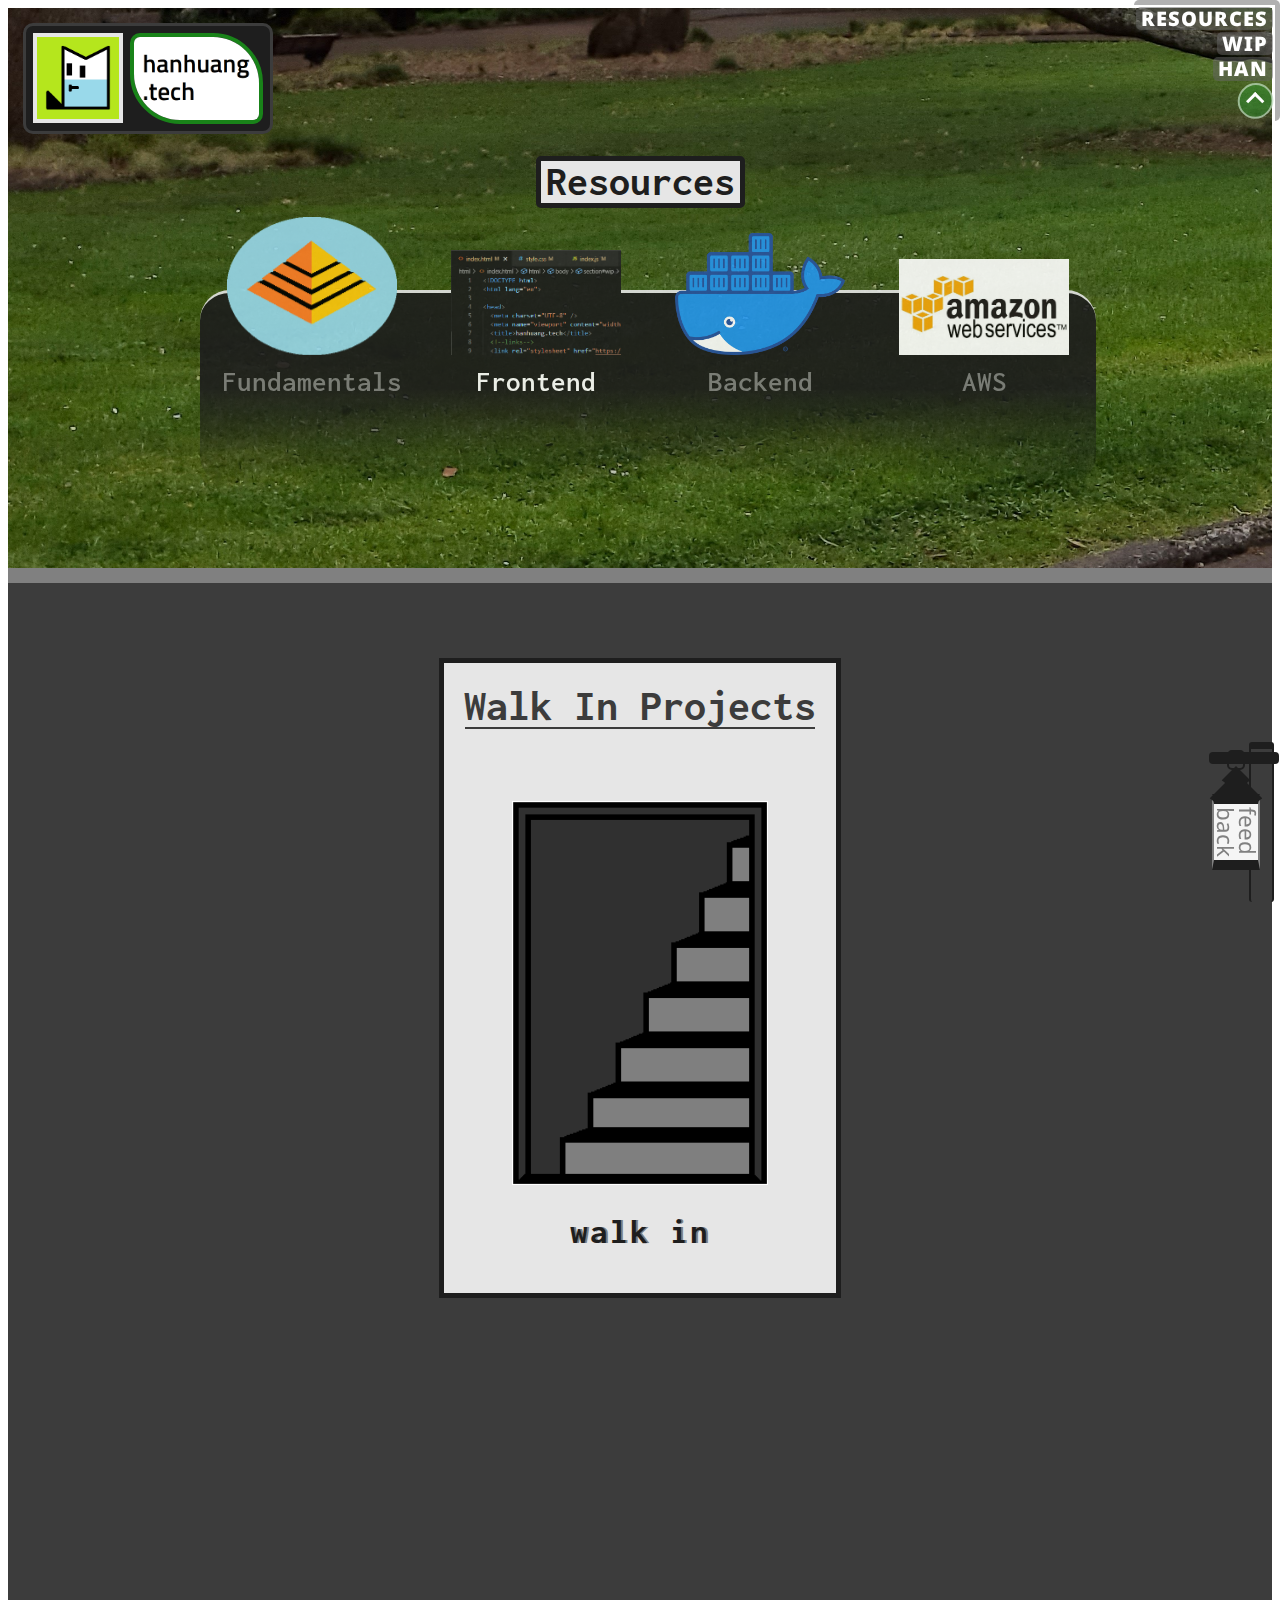
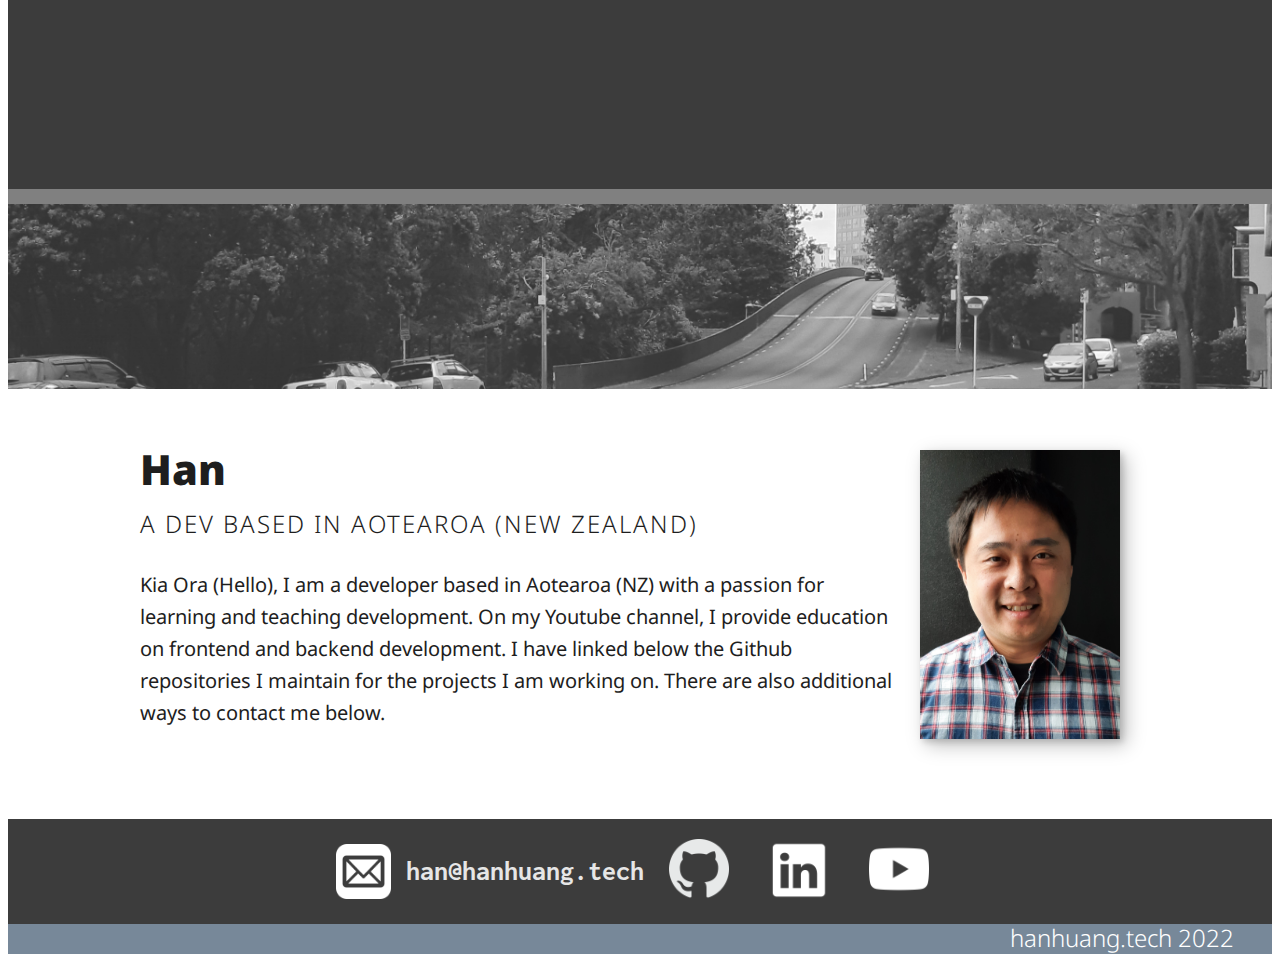
==== commit 510628a7: "Add new page Justifications" ====
--- a/html/index.html
+++ b/html/index.html
@@ -154,7 +154,7 @@
       <div id="hht">
         <a href="https://github.com/hanhuang-tech/hanhuang.tech">
           <div class="restrict hht">
-            <img src="img/static.png" class="progress" alt="a picture of static site code" />
+            <img src="img/html.png" class="progress" alt="a picture of static site code" />
           </div>
         </a>
         <div>
@@ -163,6 +163,9 @@
             Static site hanhuang.tech, featuring Shell scripts and files for ease of hosting, containerisation and
             parallel of files. Frontend of site uses Nginx with TLS encryption.
           </p>
+          <a href="https://hanhuang.tech/justifications">
+            <button id="justifications">justifications and limitations</button>
+          </a>
           <h5 class="techleft">
             Techologies featured: HTML/CSS, JavaScript, Nginx, Docker, Shell scripts
           </h5>
--- a/html/css/style.css
+++ b/html/css/style.css
@@ -1131,6 +1131,25 @@
   margin-top: 10px;
 }
 
+#justifications {
+  background: lightgoldenrodyellow;
+  color: var(--clr-dark2);
+  transition-duration: 1s;
+  cursor: pointer;
+  border-color: var(--clr-dark2);
+  border-style: solid;
+  border-width: 2px;
+  margin: 0 auto 20px;
+  border-radius: 5px;
+  padding: 2px 5px;
+}
+
+#justifications:hover {
+  background-color: darkgoldenrod;
+  color: var(--clr-light);
+  border-color: darkgoldenrod;
+}
+
 h5.techleft,
 h5.techmid,
 h5.techright {
@@ -1599,6 +1618,20 @@
   border-width: 0 0 10px 0;
 }
 
+#justindex {
+  background-image: linear-gradient(to bottom,
+      rgb(0, 0, 0, 0.6) 0%,
+      rgba(8, 97, 28, 0.8) 100%),
+    url(../img/roundtree.jpg);
+  background-size: cover;
+  background-attachment: fixed;
+  height: 690px;
+  padding: 15px;
+  border-color: var(--clr-accent);
+  border-style: solid;
+  border-width: 0 0 10px 0;
+}
+
 h1.resindex {
   display: inline-block;
   font-size: 2.1rem;
@@ -1611,6 +1644,18 @@
   border-radius: 5px;
 }
 
+h1.justindex {
+  display: inline-block;
+  font-size: 1.8rem;
+  color: var(--clr-dark);
+  margin: 25px auto;
+  padding: 0px 5px;
+  font-family: var(--ff-secondary);
+  background: var(--clr-light);
+  border: 5px solid var(--clr-dark);
+  border-radius: 5px;
+}
+
 div.resindex {
   background-color: var(--clr-light);
   width: 350px;
@@ -1684,6 +1729,14 @@
   border-radius: 0 0 10px 10px;
 }
 
+p.justindex {
+  width: 350px;
+  background: var(--clr-light);
+  text-align: center;
+  margin: 0 auto;
+  border-radius: 0 0 10px 10px;
+}
+
 @media (min-width:64em) {
   #codepage {
     opacity: 0;
@@ -1691,6 +1744,12 @@
 
   #resindex {
     height: 680px;
+    border-width: 0 0 15px 0;
+    padding: 15px;
+  }
+
+  #justindex {
+    height: 710px;
     border-width: 0 0 15px 0;
     padding: 15px;
   }
@@ -1703,6 +1762,14 @@
     border-radius: 5px;
   }
 
+  h1.justindex {
+    font-size: 2.4rem;
+    margin: 0 0 30px;
+    padding: 0px 5px;
+    border: 5px solid var(--clr-dark);
+    border-radius: 5px;
+  }
+
   img.resindex {
     border-radius: 10px 10px 0 0;
   }
@@ -1712,6 +1779,10 @@
   }
 
   p.resindex {
+    min-width: 400px;
+  }
+
+  p.justindex {
     min-width: 400px;
   }
 }
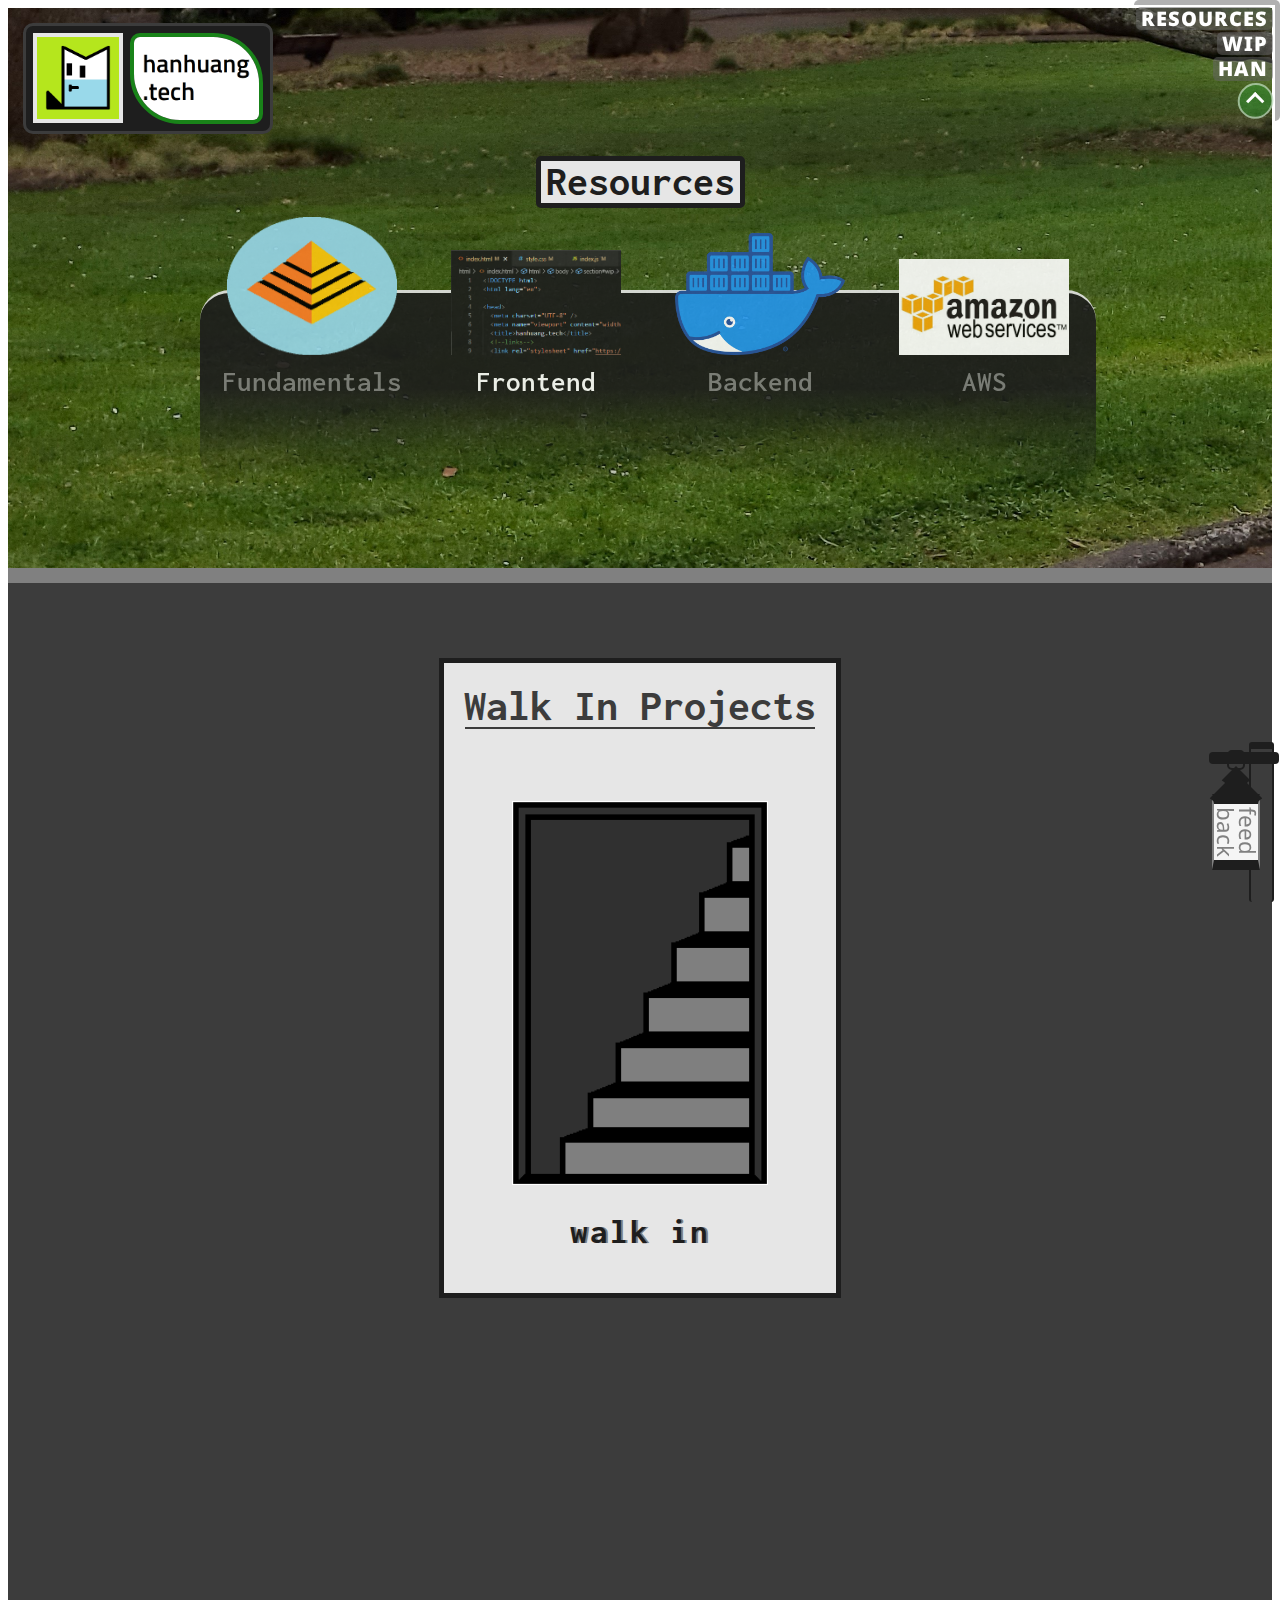
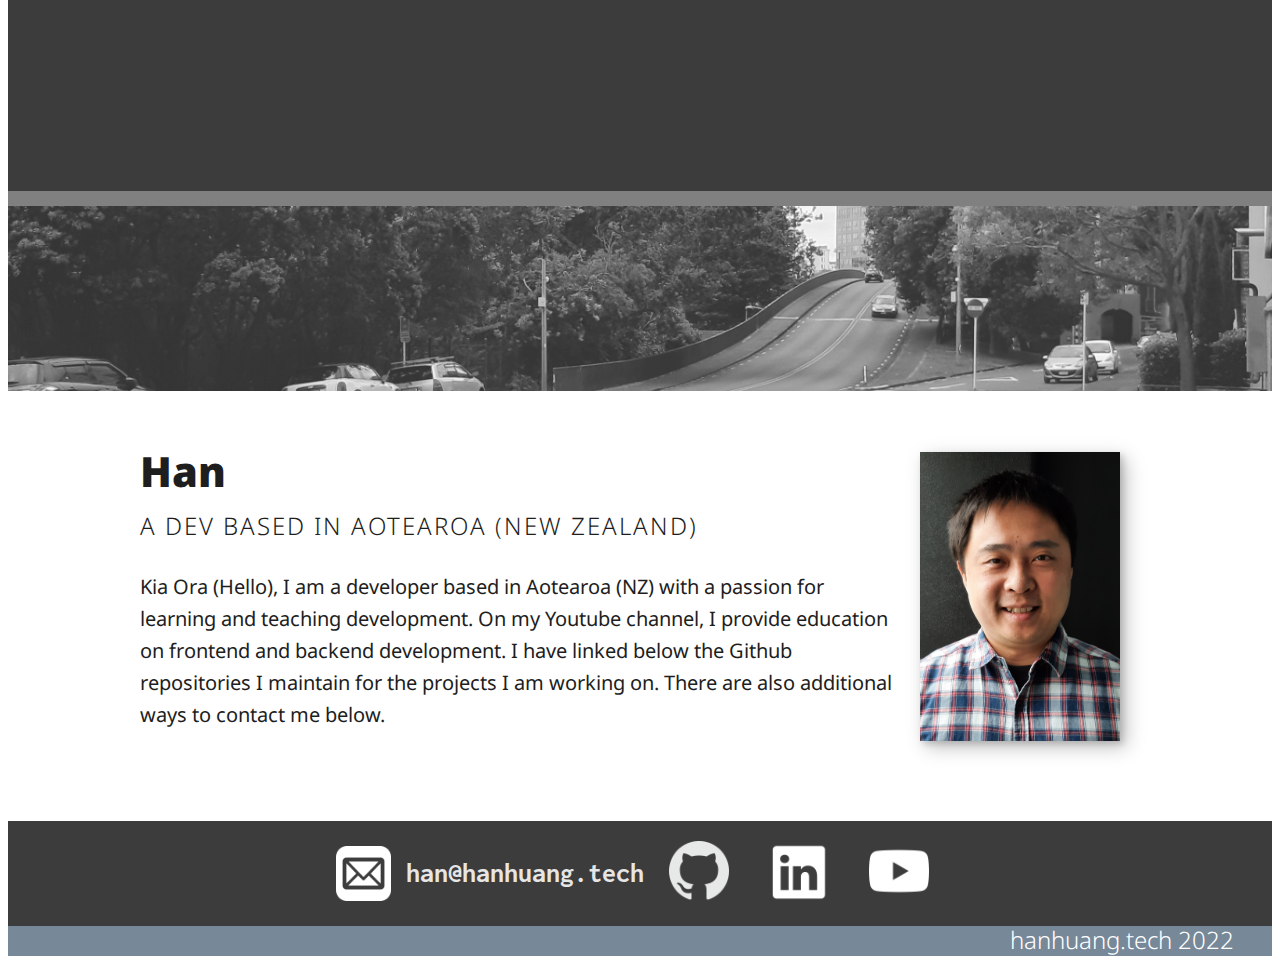
==== commit 0be93747: "Amend styling on wip" ====
--- a/html/index.html
+++ b/html/index.html
@@ -163,9 +163,10 @@
             Static site hanhuang.tech, featuring Shell scripts and files for ease of hosting, containerisation and
             parallel of files. Frontend of site uses Nginx with TLS encryption.
           </p>
-          <a href="https://hanhuang.tech/justifications">
-            <button id="justifications">justifications and limitations</button>
-          </a>
+          <div id="justifications">
+            <a href="https://hanhuang.tech/justifications" class="justifications"> justifications and limitations </a>
+          </div>
+
           <h5 class="techleft">
             Techologies featured: HTML/CSS, JavaScript, Nginx, Docker, Shell scripts
           </h5>
--- a/html/css/style.css
+++ b/html/css/style.css
@@ -1077,7 +1077,7 @@
   color: white;
   text-decoration: none;
   text-align: center;
-  margin: 0px auto 10px;
+  margin: 0px auto 20px;
   width: 150px;
   border-radius: 5px;
 }
@@ -1128,26 +1128,37 @@
 p.progress {
   text-align: center;
   color: var(--clr-light);
-  margin-top: 10px;
+  margin: 5px 0;
 }
 
 #justifications {
-  background: lightgoldenrodyellow;
-  color: var(--clr-dark2);
-  transition-duration: 1s;
+  display: block;
   cursor: pointer;
+  background: khaki;
   border-color: var(--clr-dark2);
   border-style: solid;
-  border-width: 2px;
-  margin: 0 auto 20px;
+  border-width: 3px;
   border-radius: 5px;
+  transition-duration: 1s;
+
+  text-align: center;
+  font-weight: var(--fw-bold);
+  margin: 0 20px 10px;
   padding: 2px 5px;
 }
 
 #justifications:hover {
   background-color: darkgoldenrod;
+  border-color: darkgoldenrod;
+}
+
+a.justifications {
+  text-decoration: none;
+  color: var(--clr-dark2);
+}
+
+a.justifications:hover {
   color: var(--clr-light);
-  border-color: darkgoldenrod;
 }
 
 h5.techleft,
